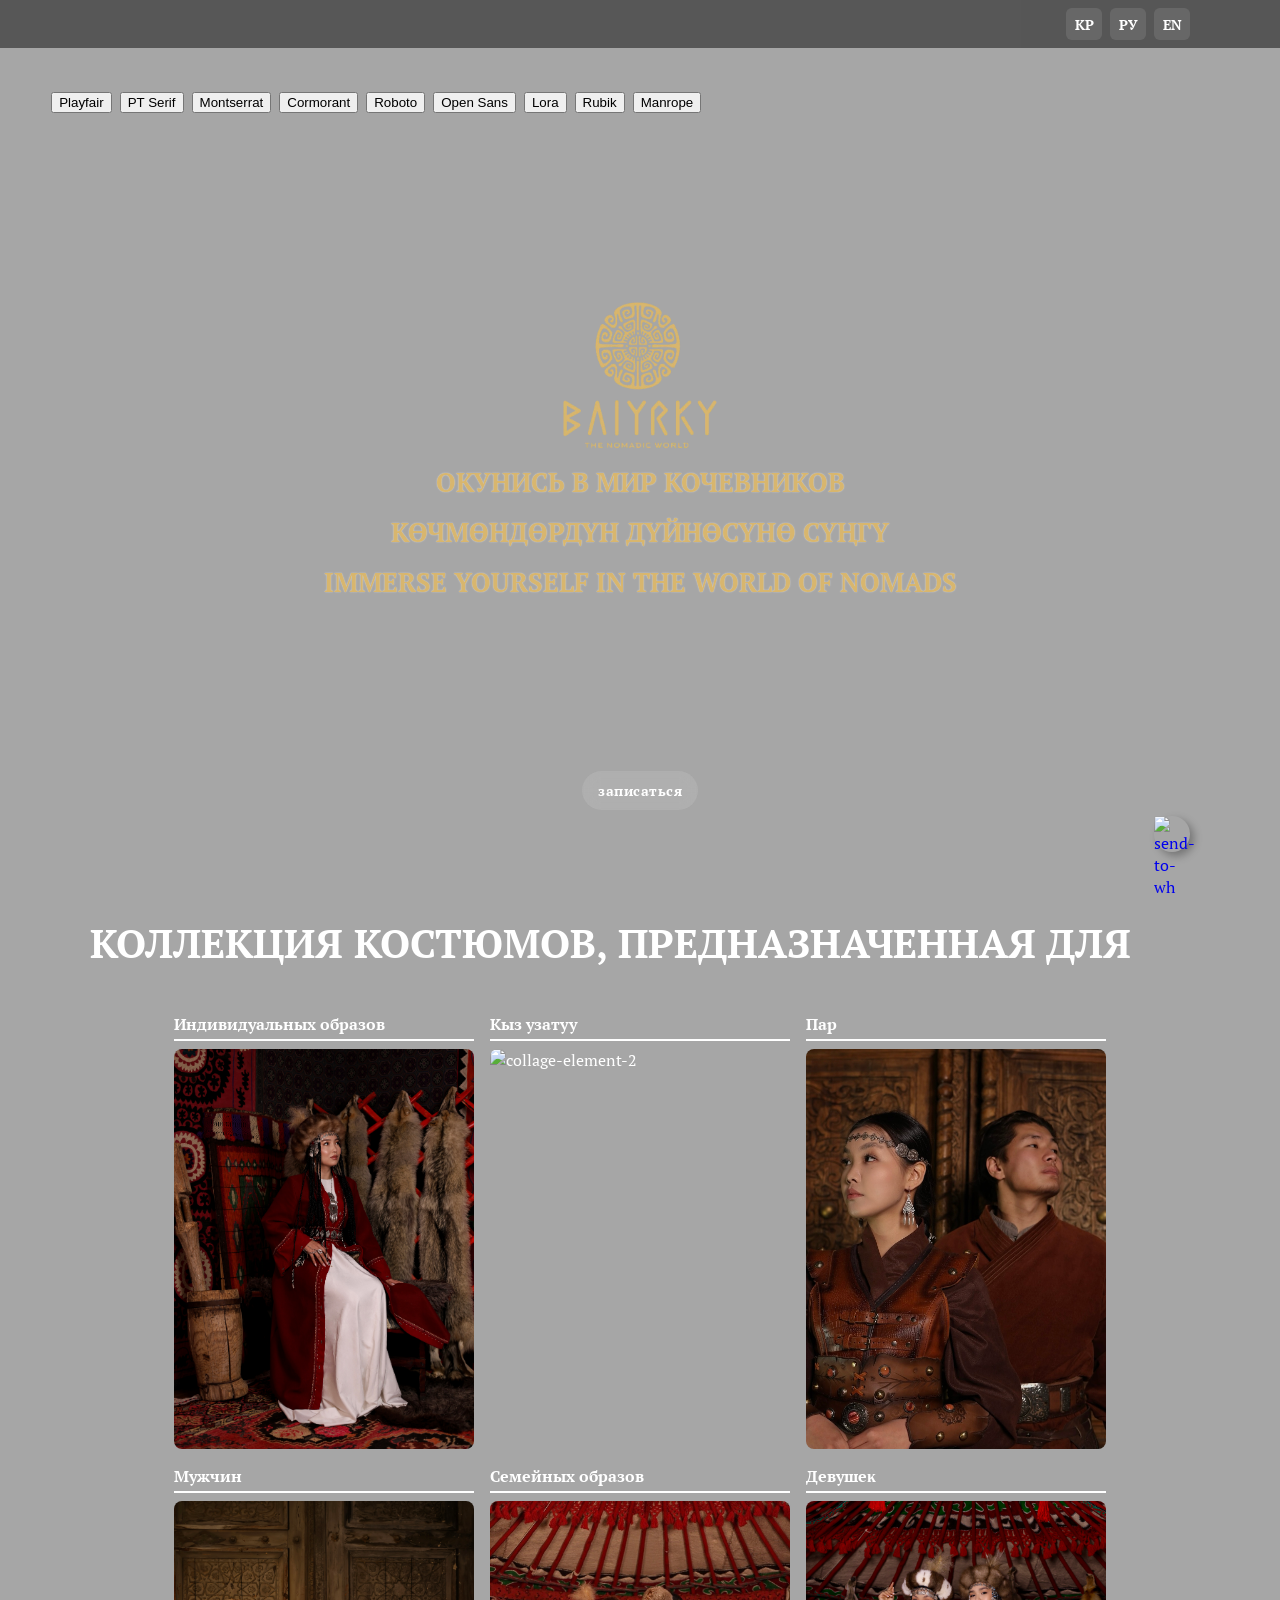
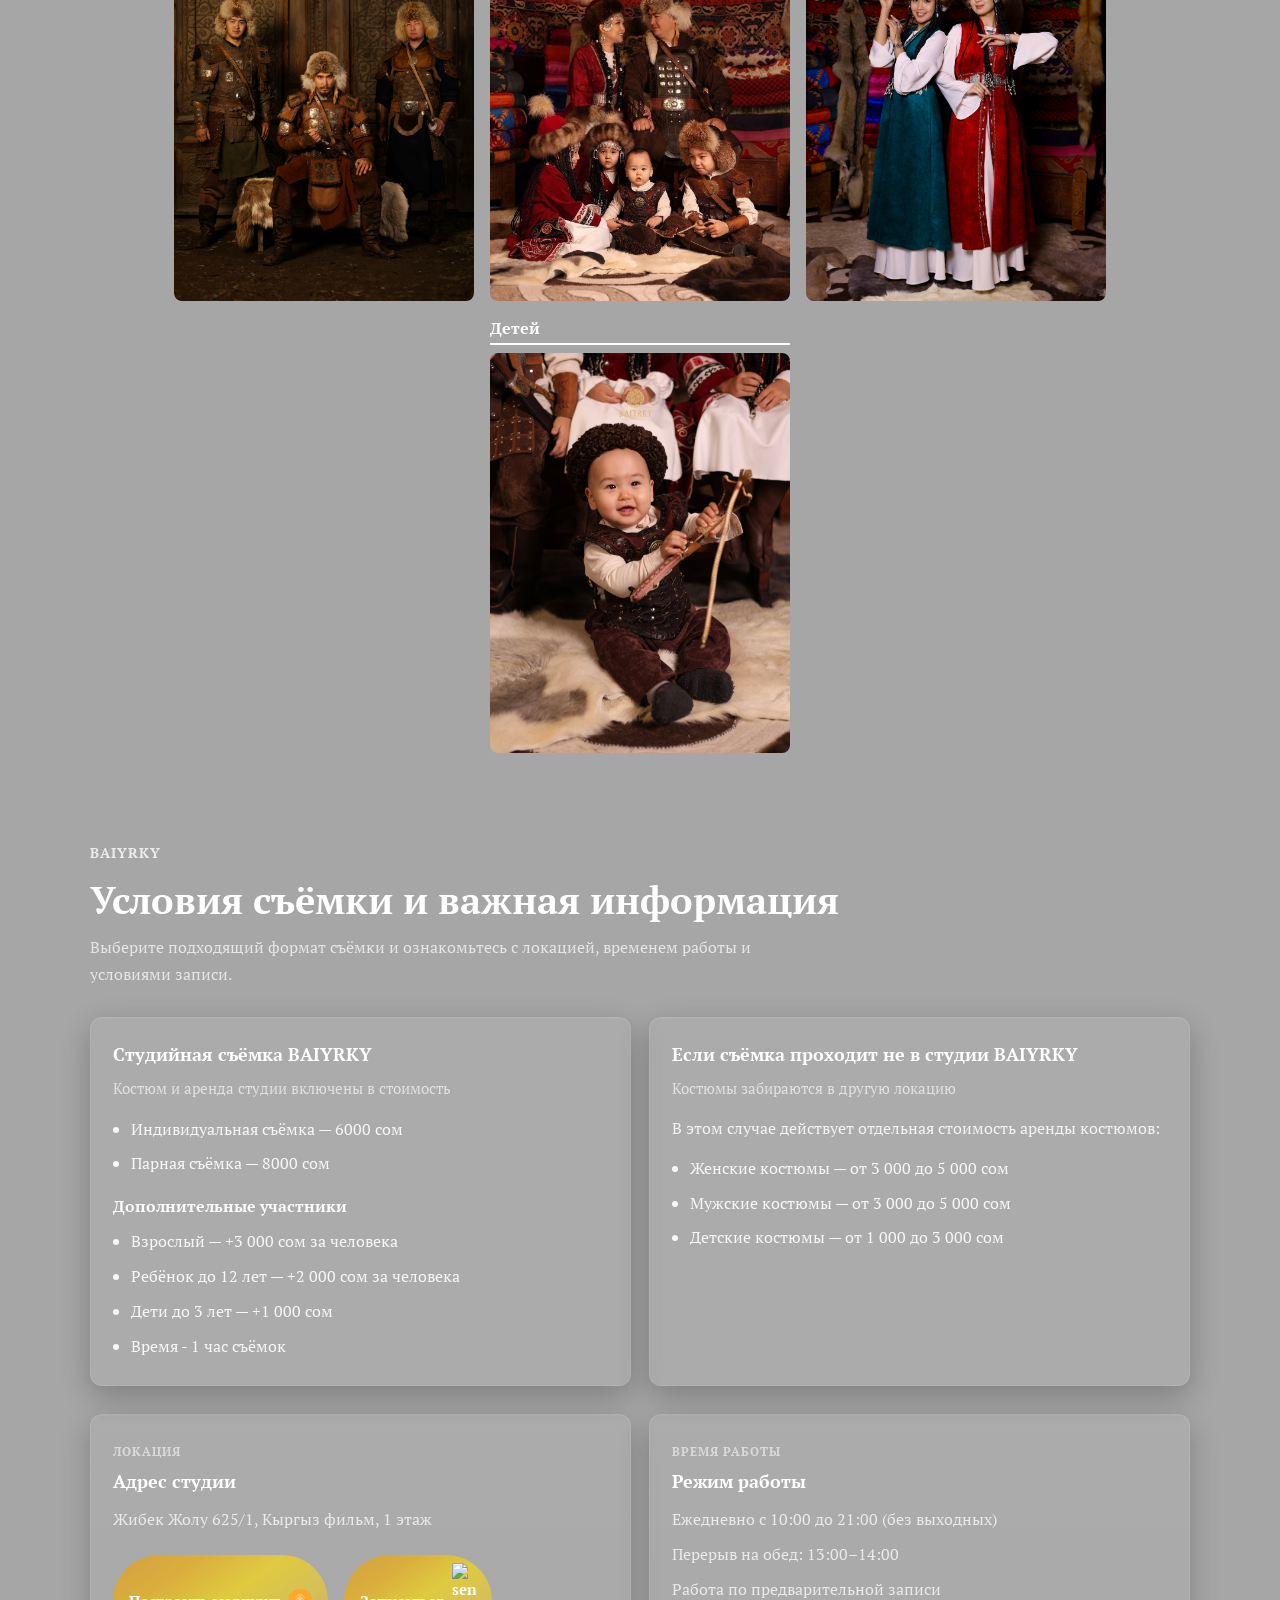
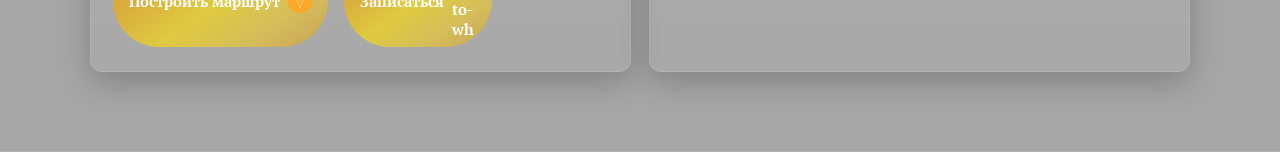
==== index.html @ 75fdc1cb "aa" ====
<!doctype html>
<html lang="ru">
  <head>
    <meta charset="UTF-8" />
    <meta name="viewport" content="width=device-width, initial-scale=1.0" />
    <link rel="stylesheet" href="styles.css" />
    <link rel="icon" type="image/webp" href="assets/web-logo.webp" />
    <link rel="preconnect" href="https://fonts.googleapis.com" />
    <link rel="preconnect" href="https://fonts.gstatic.com" crossorigin />

    <link
      href="https://fonts.googleapis.com/css2?
family=Inter+Tight:ital,wght@0,100..900;1,100..900&
family=PT+Serif:ital,wght@0,400;0,700;1,400;1,700&
family=Playfair+Display:ital,wght@0,400..900;1,400..900&
family=Montserrat:wght@300;400;500;600;700&
family=Rubik:ital,wght@0,300..900;1,300..900&
family=Roboto:wght@300;400;500;700&
family=Manrope:wght@200..800&
family=Cormorant:ital,wght@0,300..700;1,300..700&
family=Lora:ital,wght@0,400..700;1,400..700&
family=Open+Sans:wght@300..700&
display=swap"
      rel="stylesheet"
    />
    <title>BAYIRKY</title>
  </head>
  <body id="top">
    <main>
      <a class="whatsapp_btn" href="https://wa.me/709631003">
        <img
          alt="send-to-wh"
          src="assets/whatsapp.png"
          width="36"
          height="auto"
        />
      </a>

      <div class="main__bg_text_block">
        <div class="container main__header">
          <ul class="main__header_lang_container no_select">
            <li><a href="/kr" class="main__header_lang_link">кр</a></li>
            <li><a href="/ru" class="main__header_lang_link">ру</a></li>
            <li><a href="/en" class="main__header_lang_link">en</a></li>
          </ul>
        </div>

        <div class="main__logo_des">
          <div class="main__logo_des_container no_select">
            <img
              alt="logo"
              src="assets/logo-without-bg.png"
              class="main__logo"
            />
            <h6 class="main__desc">Окунись в мир кочевников</h6>
            <h6 class="main__desc">Көчмөндөрдүн дүйнөсүнө сүңгү</h6>
            <h6 class="main__desc">Immerse yourself in the world of nomads</h6>
          </div>
          <a href="#info" class="main__next_btn no_select">записаться</a>
          <ul class="test_change_font_buttons no_select">
            <li><button data-font="playfair">Playfair</button></li>
            <li><button data-font="ptserif">PT Serif</button></li>
            <li><button data-font="montserrat">Montserrat</button></li>
            <li><button data-font="cormorant">Cormorant</button></li>
            <li><button data-font="roboto">Roboto</button></li>
            <li><button data-font="opensans">Open Sans</button></li>
            <li><button data-font="lora">Lora</button></li>
            <li><button data-font="rubik">Rubik</button></li>
            <li><button data-font="manrope">Manrope</button></li>
          </ul>
        </div>

        <section id="work" class="container work__container">
          <h3 class="section_title">КОЛЛЕКЦИЯ КОСТЮМОВ, ПРЕДНАЗНАЧЕННАЯ ДЛЯ</h3>

          <ul class="work__collage_container">
            <li class="work__collage_item">
              <h4 class="work__collage_item_title">Индивидуальных образов</h4>
              <img
                alt="collage-element-1"
                src="assets/content-1.jpeg"
                loading="lazy"
              />
            </li>
            <li class="work__collage_item">
              <h4 class="work__collage_item_title">Кыз узатуу</h4>
              <img
                alt="collage-element-2"
                src="assets/content-2.jpeg"
                loading="lazy"
              />
            </li>
            <li class="work__collage_item">
              <h4 class="work__collage_item_title">Пар</h4>
              <img
                alt="collage-element-3"
                src="assets/content-3.jpeg"
                loading="lazy"
              />
            </li>
            <li class="work__collage_item">
              <h4 class="work__collage_item_title">Мужчин</h4>
              <img
                alt="collage-element-4"
                src="assets/content-4.jpeg"
                loading="lazy"
              />
            </li>
            <li class="work__collage_item">
              <h4 class="work__collage_item_title">Семейных образов</h4>
              <img
                alt="collage-element-4"
                src="assets/content-5.jpeg"
                loading="lazy"
              />
            </li>
            <li class="work__collage_item">
              <h4 class="work__collage_item_title">Девушеĸ</h4>
              <img
                alt="collage-element-4"
                src="assets/content-6.jpeg"
                loading="lazy"
              />
            </li>
            <li class="work__collage_item">
              <h4 class="work__collage_item_title">Детей</h4>
              <img
                alt="collage-element-4"
                src="assets/content-7.jpeg"
                loading="lazy"
              />
            </li>
          </ul>
        </section>

        <section class="details__section">
          <div class="container">
            <div class="details__wrapper">
              <div class="details__top">
                <div class="details__heading">
                  <span class="details__eyebrow">BAIYRKY</span>
                  <h2 class="details__title">
                    Условия съёмки и важная информация
                  </h2>
                  <p class="details__desc">
                    Выберите подходящий формат съёмки и ознакомьтесь с локацией,
                    временем работы и условиями записи.
                  </p>
                </div>
              </div>

              <div class="details__grid">
                <section class="info__card">
                  <h3 class="info__title">Студийная съёмка BAIYRKY</h3>
                  <p class="info__subtitle">
                    Костюм и аренда студии включены в стоимость
                  </p>

                  <ul class="info__list">
                    <li>Индивидуальная съёмка — 6000 сом</li>
                    <li>Парная съёмка — 8000 сом</li>
                  </ul>

                  <h4 class="info__small_title">Дополнительные участники</h4>
                  <ul class="info__list">
                    <li>Взрослый — +3 000 сом за человека</li>
                    <li>Ребёнок до 12 лет — +2 000 сом за человека</li>
                    <li>Дети до 3 лет — +1 000 сом</li>
                    <li>Время - 1 час съёмок</li>
                  </ul>
                </section>

                <section class="info__card">
                  <h3 class="info__title">
                    Если съёмка проходит не в студии BAIYRKY
                  </h3>
                  <p class="info__subtitle">
                    Костюмы забираются в другую локацию
                  </p>

                  <p class="info__text">
                    В этом случае действует отдельная стоимость аренды костюмов:
                  </p>

                  <ul class="info__list">
                    <li>Женские костюмы — от 3 000 до 5 000 сом</li>
                    <li>Мужские костюмы — от 3 000 до 5 000 сом</li>
                    <li>Детские костюмы — от 1 000 до 3 000 сом</li>
                  </ul>
                </section>
              </div>

              <footer id="info" class="site__footer">
                <div class="site__footer_card">
                  <span class="site__footer_label">Локация</span>
                  <h3 class="site__footer_title">Адрес студии</h3>
                  <p class="site__footer_text">
                    Жибек Жолу 625/1, Кыргыз фильм, 1 этаж
                  </p>
                  <div class="site__footer_btn_container">
                    <a
                      class="site__footer_btn"
                      href="https://2gis.kg/search/%D0%96%D0%B8%D0%B1%D0%B5%D0%BA%20%D0%96%D0%BE%D0%BB%D1%83%20625%2F1"
                      target="_blank"
                      rel="noreferrer"
                    >
                      Построить маршрут
                      <img
                        alt="send-to-wh"
                        src="assets/location.png"
                        width="24"
                        height="auto"
                      />
                    </a>
                    <a
                      class="site__footer_btn"
                      href="https://wa.me/709631003"
                      target="_blank"
                      rel="noreferrer"
                    >
                      Записаться
                      <img
                        alt="send-to-wh"
                        src="assets/whatsapp.png"
                        width="24"
                        height="auto"
                      />
                    </a>
                  </div>
                </div>

                <div class="site__footer_card">
                  <span class="site__footer_label">Время работы</span>
                  <h3 class="site__footer_title">Режим работы</h3>
                  <p class="site__footer_text">
                    Ежедневно с 10:00 до 21:00 (без выходных)
                  </p>
                  <p class="site__footer_text">Перерыв на обед: 13:00–14:00</p>
                  <p class="site__footer_text">
                    Работа по предварительной записи
                  </p>
                </div>
              </footer>
            </div>
          </div>
        </section>
      </div>
    </main>
    <script>
      const buttons = document.querySelectorAll(
        ".test_change_font_buttons button",
      );

      buttons.forEach((btn) => {
        btn.addEventListener("click", () => {
          document.body.className = "";

          const font = btn.dataset.font;

          document.body.classList.add(`font-${font}`);
        });
      });
    </script>
  </body>
</html>
---- styles.css ----
:root {
  --text-main: #0f172a;
  --text-muted: #64748b;
  --black: #000000;
  --white: #ffffff;
  --card-dark: rgba(255, 255, 255, 0.06);
  --card-dark-border: rgba(255, 255, 255, 0.1);
  --card-dark-hover: rgba(255, 255, 255, 0.09);
  --accent-soft: rgba(255, 255, 255, 0.14);
}

::-webkit-scrollbar-thumb {
  background-color: #000000;
}

::-webkit-scrollbar-thumb:hover {
  background-color: #000000;
}

html {
  scroll-behavior: smooth;
}

body {
  /* font-family: "Playfair Display", serif; */
  font-family: "PT Serif", serif;
  /* font-family: "Montserrat", sans-serif; */
  min-height: 100%;
  margin: 0;
  padding: 0;
  -webkit-font-smoothing: antialiased;
  background: #ffffff;
  color: var(--text-main);
}

/* фффффффффффффффффффффффффффффффффффффффффффффффффффффффффффффффффффффффффффффффффффффффффффффффффффф */
/* фффффффффффффффффффффффффффффффффффффффффффффффффффффффффффффффффффффффффффффффффффффффффффффффффффф */
/* фффффффффффффффффффффффффффффффффффффффффффффффффффффффффффффффффффффффффффффффффффффффффффффффффффф */
body.font-playfair {
  font-family: "Playfair Display", serif;
}

body.font-ptserif {
  font-family: "PT Serif", serif;
}

body.font-montserrat {
  font-family: "Montserrat", sans-serif;
}

body.font-cormorant {
  font-family: "Cormorant", serif;
}

body.font-roboto {
  font-family: "Roboto", sans-serif;
}

body.font-opensans {
  font-family: "Open Sans", sans-serif;
}

body.font-lora {
  font-family: "Lora", serif;
}

body.font-rubik {
  font-family: "Rubik", sans-serif;
}

body.font-manrope {
  font-family: "Manrope", sans-serif;
}
/* фффффффффффффффффффффффффффффффффффффффффффффффффффффффффффффффффффффффффффффффффффффффффффффффффффф */
/* фффффффффффффффффффффффффффффффффффффффффффффффффффффффффффффффффффффффффффффффффффффффффффффффффффф */
/* фффффффффффффффффффффффффффффффффффффффффффффффффффффффффффффффффффффффффффффффффффффффффффффффффффф */

* {
  box-sizing: border-box;
  scrollbar-width: thin;
  scrollbar-color: #686868 #000000;
}

a {
  text-decoration: none;
}

.container {
  padding: 0 7%;
}

.section_title {
  font-size: 2.5rem;
  margin: 0 0 44px;
  text-align: start;
  /* font-family: "Playfair Display", serif; */
}

.no_select {
  user-select: none;
  -webkit-user-select: none;
  -moz-user-select: none;
  -ms-user-select: none;
}

.whatsapp_btn {
  z-index: 100;
  position: fixed;
  bottom: 3rem;
  right: 7%;
  cursor: pointer;
  height: 36px;
  width: 36px;
  border-radius: 50%;
  box-shadow: 4px 4px 8px rgba(0, 0, 0, 0.3);
  transition: transform 0.2s ease;
  animation: pulse 2s infinite;
}

@media (max-width: 500px) {
  .section_title {
    font-size: 1.25rem;
  }

  .whatsapp_btn {
    bottom: 1.5rem;
    right: 1.5rem;
  }
}

/* Main ================================================= */

.main__bg_text_block {
  min-height: 100dvh;
  /* background-color: rgba(236, 235, 232, 1); */
  /* background: #fff; */
  background-image:
    linear-gradient(rgba(0, 0, 0, 0.35), rgba(0, 0, 0, 0.35)),
    url("assets/new-bg.webp");
  background-size: cover;
  background-position: center;
  background-repeat: no-repeat;
  color: white;
}

/* @media (max-width: 500px) {
  .main__bg_text_block {
    background-image:
      linear-gradient(rgba(0, 0, 0, 0.3), rgba(0, 0, 0, 0.3)),
      url("assets/bayirky-bg.webp");
    background-size: cover;
    background-position: center;
    background-repeat: no-repeat;
  }
} */

.main__header {
  position: fixed;
  width: 100%;
  box-sizing: border-box;
  background-color: #0000007a;
  height: 3rem;
  display: flex;
  align-items: center;
  justify-content: flex-end;
  gap: 0.75rem;
  z-index: 50;
}

.main__header_logo_link {
  display: inline-flex;
  align-items: center;
  flex-shrink: 0;
}
/* 
.main__header_logo {
  display: block;
  height: 40px;
  width: auto;
} */

.main__header_lang_container {
  display: flex;
  align-items: center;
  list-style: none;
  gap: 0.5rem;
  margin: 0;
  padding: 0;
  flex-wrap: wrap;
}

.test_change_font_buttons {
  z-index: 100;
  display: flex;
  align-items: center;
  list-style: none;
  gap: 0.5rem;
  margin: 0;
  padding: 0;
  flex-wrap: wrap;
  position: fixed;
  top: 10%;
  left: 4%;
}

.main__header_lang_link {
  display: inline-flex;
  align-items: center;
  justify-content: center;
  min-width: 2.25rem;
  height: 2rem;
  padding: 0 0.5rem;
  border-radius: 6px;
  color: #fff;
  background: rgba(255, 255, 255, 0.1);
  font-size: 0.875rem;
  font-weight: 600;
  text-transform: uppercase;
  -webkit-tap-highlight-color: transparent;
}

.main__header_lang_link:active {
  transform: scale(0.98);
}

@media (max-width: 500px) {
  .main__header {
    height: auto;
    min-height: 3rem;
    padding-top: 0.5rem;
    padding-bottom: 0.5rem;
  }

  .main__header_logo {
    height: 34px;
  }

  .main__header_lang_container {
    gap: 0.375rem;
  }

  .main__header_lang_link {
    min-width: 2rem;
    height: 1.9rem;
    padding: 0 0.45rem;
    font-size: 0.8rem;
  }
  .main__bg_text_block {
    background-image:
      linear-gradient(rgba(0, 0, 0, 0.35), rgba(0, 0, 0, 0.35)),
      url("assets/new-bg-mobile.webp");
  }
}

.main__logo_des {
  min-height: 100dvh;
  position: relative;
}

.main__logo_des_container {
  position: absolute;
  top: 50%;
  left: 50%;
  transform: translate(-50%, -50%);
  display: flex;
  flex-direction: column;
  align-items: center;
  min-width: 300px;
}

.main__logo {
  width: 12vw;
}

.main__desc {
  font-size: 2vw;
  text-align: center;
  padding-top: 1rem;
  margin: 0;
  font-weight: 700;
  color: #d8b66e;
  text-transform: uppercase;
  /* font-family: "Playfair Display", serif; */
  text-shadow:
    0 0 1px #ffffff57,
    0 0 2px #ffffff57;
}

.main__next_btn {
  position: absolute;
  /* color: #d8b66e; */
  bottom: 10%;
  left: 50%;
  transform: translateX(-50%);
  padding: 10px 16px;
  border-radius: 999px;
  background: rgba(255, 255, 255, 0.1);
  backdrop-filter: blur(8px);
  color: #fff;
  font-size: 14px;
  font-weight: 700;
  letter-spacing: 0.5px;
  cursor: pointer;
  transition: transform 0.2s ease;
  animation: pulse 2s infinite;
}

@media (max-width: 500px) {
  .main__logo {
    width: 7rem;
  }

  .main__desc {
    font-size: 2rem;
    /* width: 9rem; */
    font-weight: 500;
    line-height: 34px;
  }
}

/* Work ================================================= */

.work__container {
  /* min-height: 50dvh;
  color: #000000; */
  padding-top: 16px;
  box-sizing: border-box;
  padding-bottom: 16px;
}

.work__collage_container {
  display: flex;
  flex-wrap: wrap;
  gap: 16px;
  padding: 0;
  margin: 0;
  justify-content: center;
}

.work__collage_item {
  list-style: none;
  flex: 0 1 calc(25% - 12px);
  display: flex;
  flex-direction: column;
  justify-content: center;
}

.work__collage_item_title {
  margin: 0 0 0.5rem 0;
  padding-bottom: 0.25rem;
  border-bottom: 2px solid rgb(255, 255, 255);
}

.work__collage_item img {
  height: 400px;
  width: 300px;
  object-fit: cover;
  display: block;
  border-radius: 8px;
  transition: transform 0.35s ease;
}

.work__collage_item:hover img {
  transform: scale(1.05);
}

@media (max-width: 900px) {
  .work__collage_item {
    flex: 0 1 calc(50% - 12px);
  }
}

@media (max-width: 500px) {
  .work__collage_item {
    flex: 0 1 100%;
  }

  .work__collage_item img {
    height: auto;
    width: 100%;
  }
}

/* Combined section ==================================== */

.details__section {
  width: 100%;
  /* background:
    radial-gradient(
      circle at top left,
      rgba(255, 255, 255, 0.08),
      transparent 28%
    ),
    radial-gradient(
      circle at bottom right,
      rgba(255, 255, 255, 0.06),
      transparent 24%
    ),
    #000000; */
  /* background-image:
    linear-gradient(rgba(0, 0, 0, 0.35), rgba(0, 0, 0, 0.35)),
    url("assets/new-bg.jpg"); */
  color: #ffffff;
  padding: 72px 0 80px;
}

.details__wrapper {
  display: flex;
  flex-direction: column;
  gap: 28px;
}

.details__top {
  display: flex;
  justify-content: space-between;
  align-items: flex-end;
  gap: 24px;
}

.details__heading {
  max-width: 760px;
}

.details__eyebrow {
  display: inline-block;
  margin-bottom: 16px;
  font-size: 0.88rem;
  font-weight: 600;
  letter-spacing: 0.08em;
  text-transform: uppercase;
  color: rgba(255, 255, 255, 0.78);
}

.details__title {
  margin: 0 0 12px;
  font-size: clamp(1.8rem, 3vw, 2.6rem);
  line-height: 1.15;
  font-weight: 700;
  color: #ffffff;
}

.details__desc {
  margin: 0;
  max-width: 700px;
  line-height: 1.7;
  color: rgba(255, 255, 255, 0.72);
  font-size: 1rem;
}

.details__grid {
  display: grid;
  grid-template-columns: repeat(2, minmax(0, 1fr));
  gap: 18px;
}

.info__card {
  min-width: 0;
  padding: 24px 22px;
  border-radius: 12px;
  background: var(--card-dark);
  border: 1px solid var(--card-dark-border);
  box-shadow:
    0 10px 30px rgba(0, 0, 0, 0.24),
    inset 0 1px 0 rgba(255, 255, 255, 0.04);
  backdrop-filter: blur(10px);
  transition:
    transform 0.25s ease,
    background 0.25s ease,
    border-color 0.25s ease;
}

.info__card:hover {
  transform: translateY(-2px);
  background: var(--card-dark-hover);
  border-color: rgba(255, 255, 255, 0.14);
}

.info__title {
  margin: 0 0 10px;
  font-size: 1.15rem;
  font-weight: 700;
  line-height: 1.35;
  color: #ffffff;
}

.info__small_title {
  margin: 18px 0 10px;
  font-size: 0.98rem;
  font-weight: 600;
  line-height: 1.35;
  color: rgba(255, 255, 255, 0.95);
}

.info__subtitle {
  margin: 0 0 14px;
  font-size: 0.95rem;
  color: rgba(255, 255, 255, 0.65);
  line-height: 1.6;
}

.info__text {
  margin: 0 0 12px;
  color: rgba(255, 255, 255, 0.88);
  line-height: 1.7;
}

.info__list {
  margin: 0;
  padding-left: 18px;
  color: rgba(255, 255, 255, 0.92);
  line-height: 1.8;
}

.info__list li + li {
  margin-top: 6px;
}

/* Footer ============================================== */

.site__footer {
  display: grid;
  grid-template-columns: repeat(2, minmax(0, 1fr));
  gap: 18px;
}

.site__footer_card {
  padding: 24px 22px;
  border-radius: 12px;
  background: linear-gradient(
    180deg,
    rgba(255, 255, 255, 0.07) 0%,
    rgba(255, 255, 255, 0.04) 100%
  );
  border: 1px solid rgba(255, 255, 255, 0.1);
  box-shadow:
    0 10px 30px rgba(0, 0, 0, 0.22),
    inset 0 1px 0 rgba(255, 255, 255, 0.04);
}

.site__footer_label {
  display: inline-block;
  margin-bottom: 10px;
  font-size: 0.78rem;
  font-weight: 600;
  letter-spacing: 0.08em;
  text-transform: uppercase;
  color: rgba(255, 255, 255, 0.56);
}

.site__footer_title {
  margin: 0 0 12px;
  font-size: 1.15rem;
  font-weight: 700;
  line-height: 1.3;
  color: #ffffff;
}

.site__footer_text {
  margin: 0 0 8px;
  color: rgba(255, 255, 255, 0.76);
  line-height: 1.7;
}

.site__footer_btn_container {
  display: flex;
  gap: 1rem;
}

.site__footer_btn {
  display: inline-flex;
  align-items: center;
  gap: 0.5rem;
  justify-content: center;
  margin-top: 14px;
  padding: 8px 16px;
  border-radius: 999px;
  background: linear-gradient(
    145deg,
    #e99d05a1,
    #f4af00a4,
    #ffdd02a1,
    #f8cf198c,
    #e99d057f
  );
  color: #ffffff;
  font-size: 0.94rem;
  font-weight: 700;
  transition:
    transform 0.2s ease,
    opacity 0.2s ease,
    box-shadow 0.2s ease;
  user-select: none;
  -webkit-tap-highlight-color: transparent;
  animation: pulse 2s infinite;
}

.site__footer_btn:hover {
  opacity: 0.94;
  box-shadow: 0 10px 24px rgba(255, 255, 255, 0.14);
}

.site__footer_btn:active {
  transform: scale(0.98);
}

/* Responsive ========================================== */

@media (max-width: 991px) {
  .details__grid,
  .site__footer {
    grid-template-columns: 1fr;
  }

  .details__section {
    padding: 60px 0 68px;
  }
}

@media (max-width: 767px) {
  .details__section {
    padding: 48px 0 56px;
  }

  .details__wrapper {
    gap: 18px;
  }

  .details__title {
    font-size: 1.6rem;
  }

  .details__desc {
    font-size: 0.95rem;
  }

  .info__card,
  .site__footer_card {
    padding: 18px 16px;
    border-radius: 18px;
  }

  .info__title,
  .site__footer_title {
    font-size: 1.02rem;
  }

  .info__small_title {
    font-size: 0.95rem;
  }

  .info__subtitle,
  .info__text,
  .info__list,
  .site__footer_text {
    font-size: 0.94rem;
  }

  .site__footer_btn {
    width: 100%;
    min-height: 42px;
  }
}

@media (max-width: 480px) {
  .info__card,
  .site__footer_card {
    padding: 16px 14px;
  }

  .info__list {
    padding-left: 16px;
  }
  .site__footer_btn_container {
    flex-direction: column;
    gap: 0.25rem;
  }
}

/* Animations ========================================== */

@keyframes pulse {
  0% {
    box-shadow: 0 0 0 0 rgba(255, 255, 255, 0.35);
  }
  70% {
    box-shadow: 0 0 0 12px rgba(255, 255, 255, 0);
  }
  100% {
    box-shadow: 0 0 0 0 rgba(255, 255, 255, 0);
  }
}

@keyframes pulse_black {
  0% {
    box-shadow: 0 0 0 0 rgba(0, 0, 0, 0.35);
  }
  70% {
    box-shadow: 0 0 0 12px rgba(0, 0, 0, 0);
  }
  100% {
    box-shadow: 0 0 0 0 rgba(0, 0, 0, 0);
  }
}
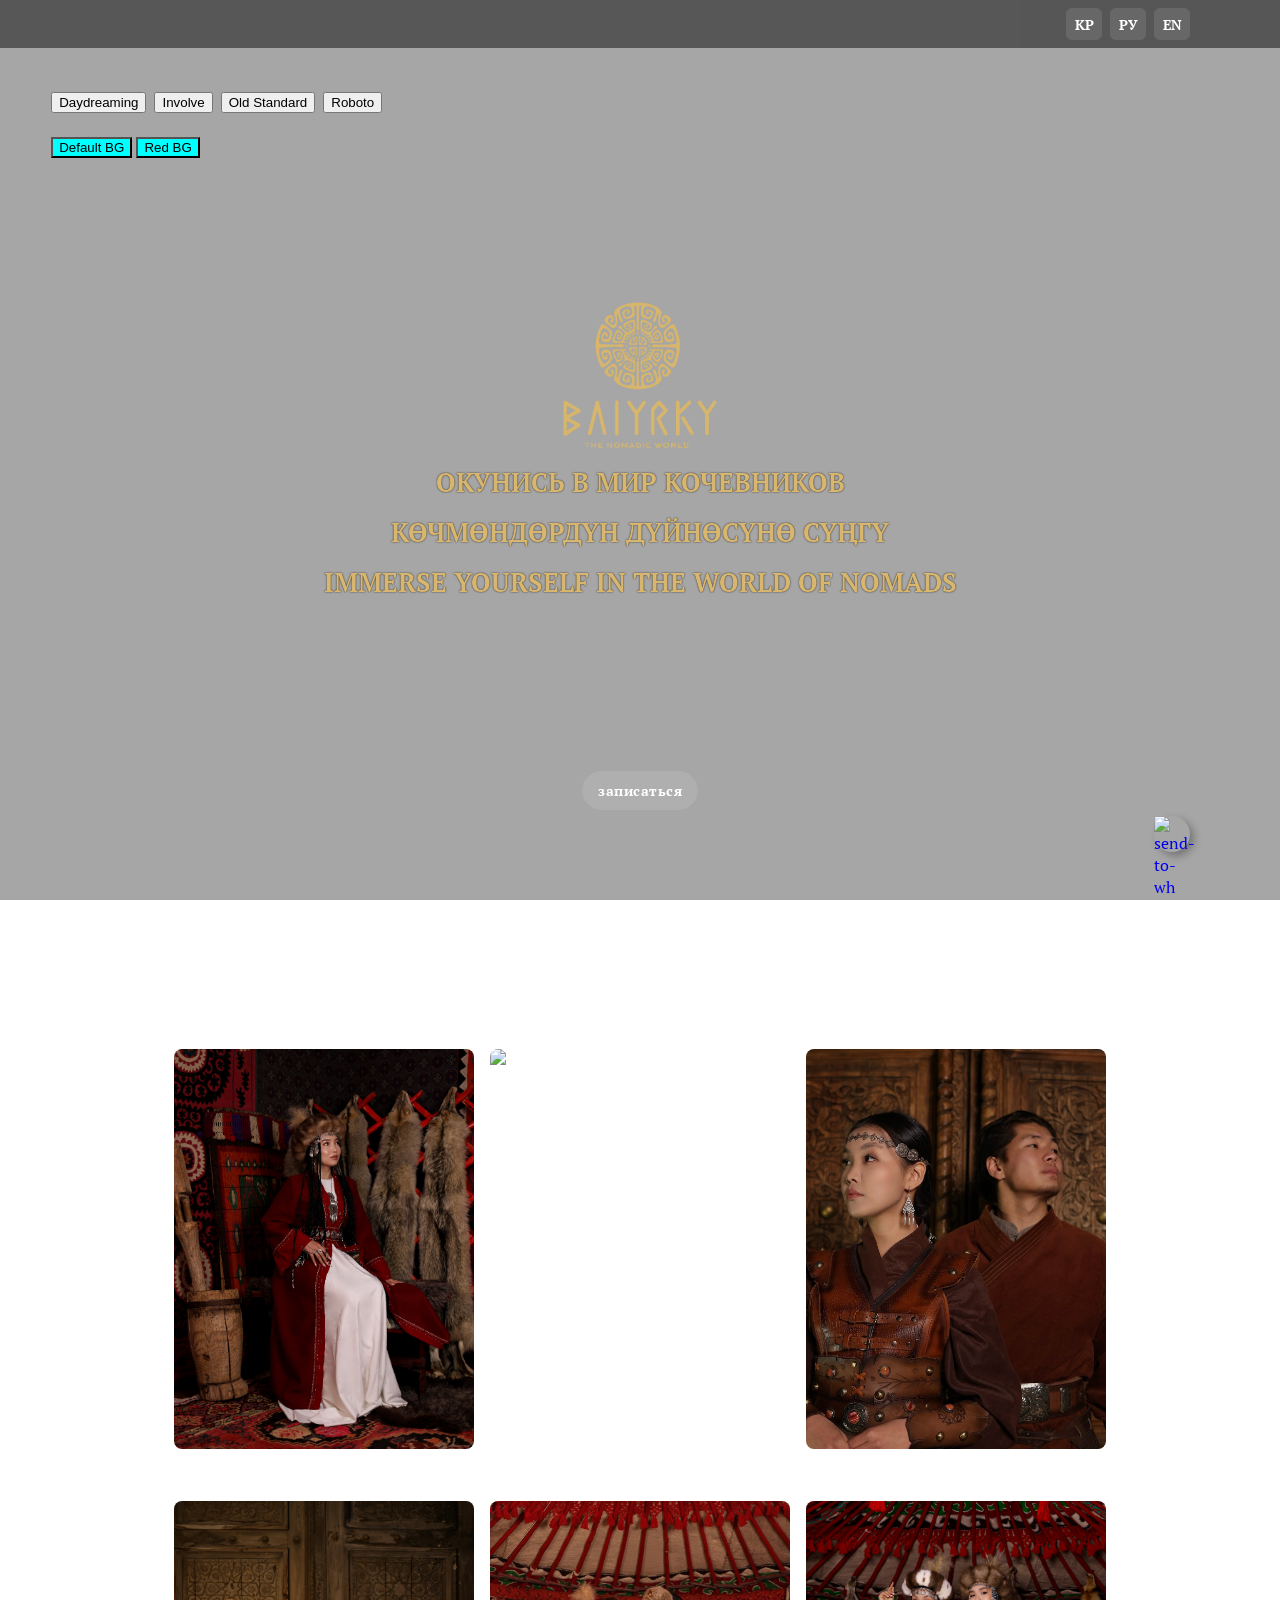
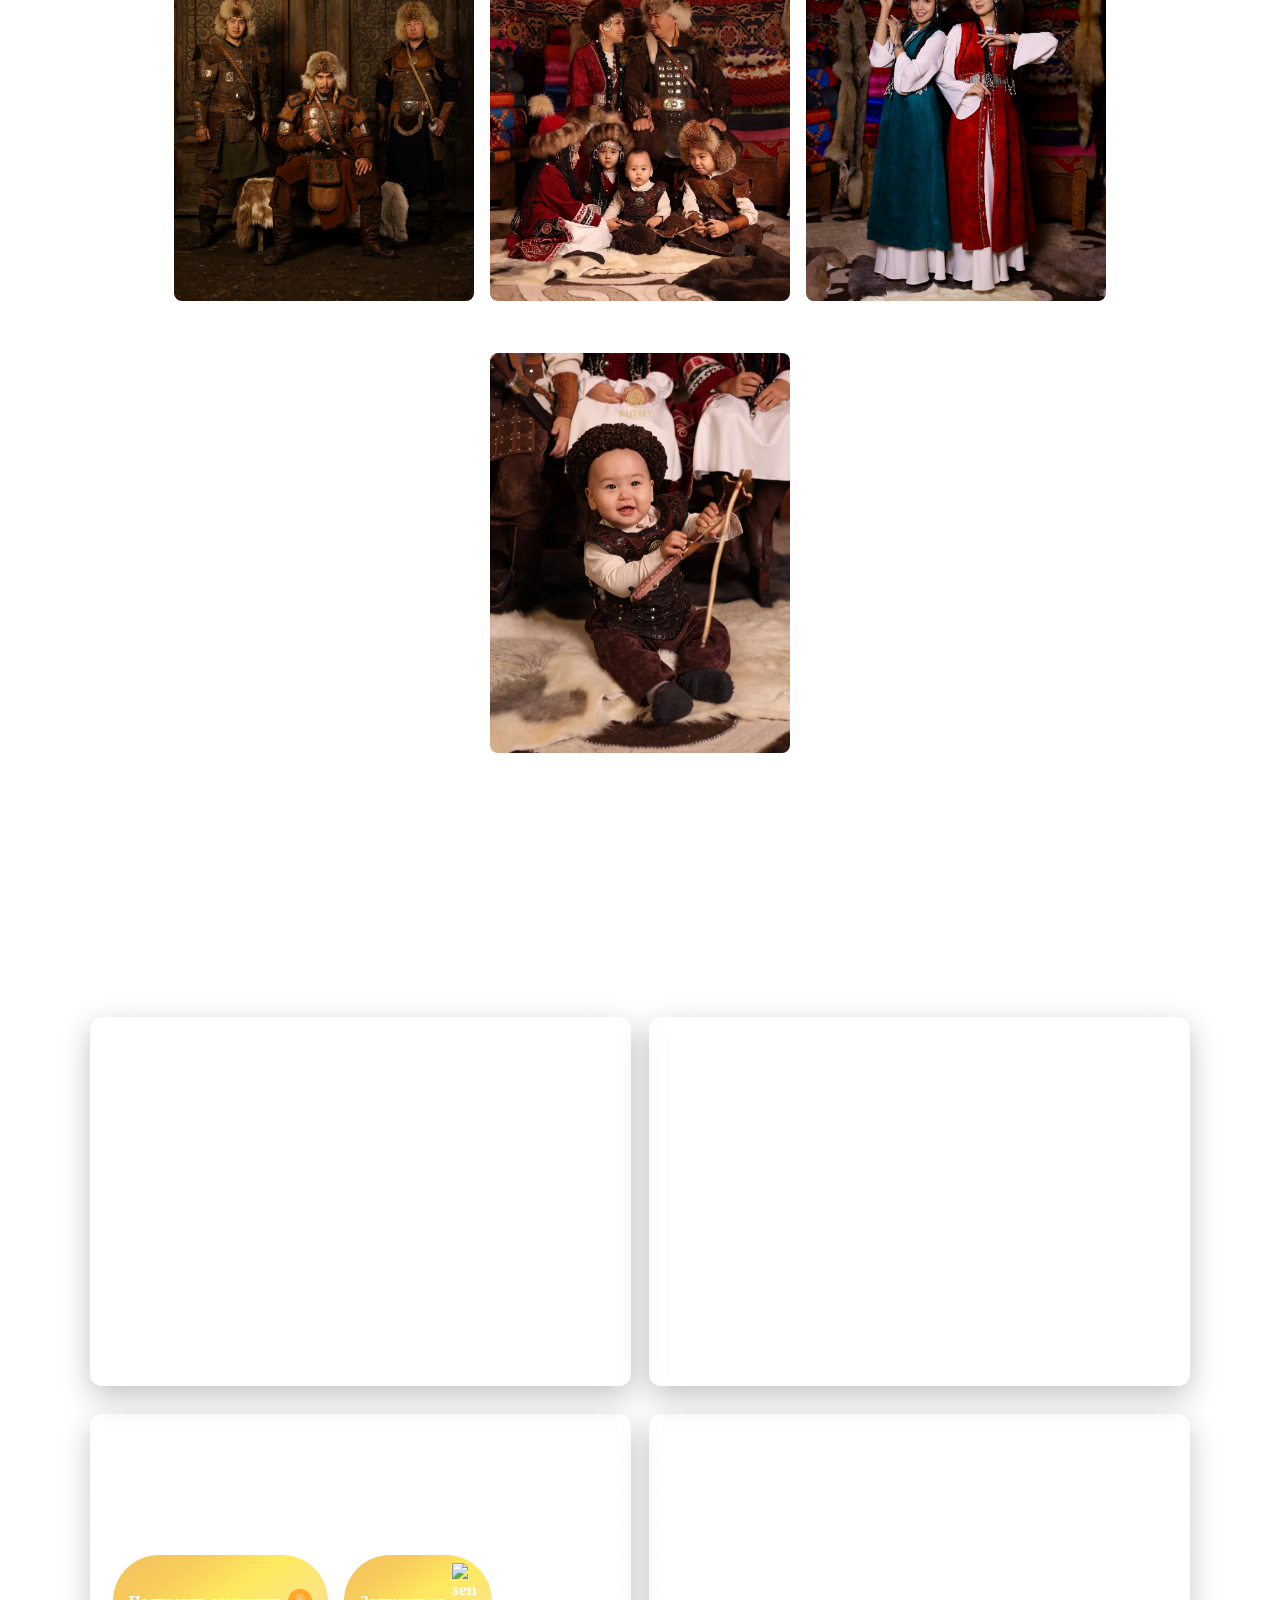
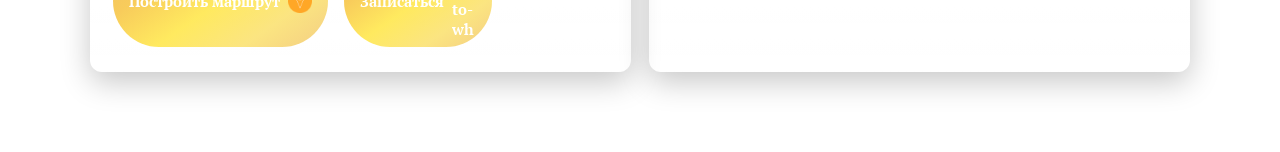
==== commit 330a4f65: "aa" ====
--- a/index.html
+++ b/index.html
@@ -23,6 +23,10 @@
 display=swap"
       rel="stylesheet"
     />
+    <link
+      href="https://fonts.googleapis.com/css2?family=Roboto&family=Old+Standard+TT&display=swap"
+      rel="stylesheet"
+    />
     <title>BAYIRKY</title>
   </head>
   <body id="top">
@@ -58,7 +62,7 @@
           </div>
           <a href="#info" class="main__next_btn no_select">записаться</a>
           <ul class="test_change_font_buttons no_select">
-            <li><button data-font="playfair">Playfair</button></li>
+            <!-- <li><button data-font="playfair">Playfair</button></li>
             <li><button data-font="ptserif">PT Serif</button></li>
             <li><button data-font="montserrat">Montserrat</button></li>
             <li><button data-font="cormorant">Cormorant</button></li>
@@ -66,8 +70,18 @@
             <li><button data-font="opensans">Open Sans</button></li>
             <li><button data-font="lora">Lora</button></li>
             <li><button data-font="rubik">Rubik</button></li>
-            <li><button data-font="manrope">Manrope</button></li>
+            <li><button data-font="manrope">Manrope</button></li> -->
+            <li><button data-font="daydreaming">Daydreaming</button></li>
+            <li><button data-font="involve">Involve</button></li>
+            <li><button data-font="oldstandard">Old Standard</button></li>
+            <li><button data-font="roboto">Roboto</button></li>
           </ul>
+          <div class="bg_switch_buttons no_select">
+            <button data-bg="default" style="background-color: aqua">
+              Default BG
+            </button>
+            <button data-bg="red" style="background-color: aqua">Red BG</button>
+          </div>
         </div>
 
         <section id="work" class="container work__container">
@@ -247,9 +261,20 @@
       </div>
     </main>
     <script>
+      const bgButtons = document.querySelectorAll(".bg_switch_buttons button");
       const buttons = document.querySelectorAll(
         ".test_change_font_buttons button",
       );
+
+      bgButtons.forEach((btn) => {
+        btn.addEventListener("click", () => {
+          document.body.classList.remove("bg-default", "bg-red");
+
+          const bg = btn.dataset.bg;
+
+          document.body.classList.add(`bg-${bg}`);
+        });
+      });
 
       buttons.forEach((btn) => {
         btn.addEventListener("click", () => {
--- a/styles.css
+++ b/styles.css
@@ -1,3 +1,45 @@
+@font-face {
+  font-family: "Daydreaming";
+  src: url("fonts/Daydreaming-Bold.otf") format("opentype");
+  font-weight: 700;
+}
+
+@font-face {
+  font-family: "Involve";
+  src: url("fonts/Involve-Regular.ttf");
+  font-weight: 400;
+}
+
+@font-face {
+  font-family: "Involve";
+  src: url("fonts/Involve-Medium.ttf");
+  font-weight: 500;
+}
+
+@font-face {
+  font-family: "Involve";
+  src: url("fonts/Involve-SemiBold.ttf");
+  font-weight: 600;
+}
+
+@font-face {
+  font-family: "Involve";
+  src: url("fonts/Involve-Bold.ttf");
+  font-weight: 700;
+}
+
+@font-face {
+  font-family: "Old Standard";
+  src: url("fonts/OldStandard-Regular.otf");
+  font-weight: 400;
+}
+
+@font-face {
+  font-family: "Old Standard";
+  src: url("fonts/OldStandard-Bold.otf");
+  font-weight: 700;
+}
+
 :root {
   --text-main: #0f172a;
   --text-muted: #64748b;
@@ -70,6 +112,22 @@
 
 body.font-manrope {
   font-family: "Manrope", sans-serif;
+}
+
+body.font-daydreaming {
+  font-family: "Daydreaming", cursive;
+}
+
+body.font-involve {
+  font-family: "Involve", sans-serif;
+}
+
+body.font-oldstandard {
+  font-family: "Old Standard", serif;
+}
+
+body.font-roboto {
+  font-family: "Roboto", sans-serif;
 }
 /* фффффффффффффффффффффффффффффффффффффффффффффффффффффффффффффффффффффффффффффффффффффффффффффффффффф */
 /* фффффффффффффффффффффффффффффффффффффффффффффффффффффффффффффффффффффффффффффффффффффффффффффффффффф */
@@ -132,15 +190,30 @@
 
 .main__bg_text_block {
   min-height: 100dvh;
-  /* background-color: rgba(236, 235, 232, 1); */
-  /* background: #fff; */
+
   background-image:
     linear-gradient(rgba(0, 0, 0, 0.35), rgba(0, 0, 0, 0.35)),
     url("assets/new-bg.webp");
+
   background-size: cover;
   background-position: center;
   background-repeat: no-repeat;
+
+  background-attachment: fixed; /* 🔥 ВОТ ЭТО КЛЮЧ */
+
   color: white;
+}
+
+.bg-red .main__bg_text_block {
+  background-image:
+    linear-gradient(rgba(0, 0, 0, 0.35), rgba(0, 0, 0, 0.35)),
+    url("assets/red-bg.jpeg");
+}
+
+.bg_switch_buttons {
+  position: absolute;
+  top: 15%;
+  left: 4%;
 }
 
 /* @media (max-width: 500px) {
@@ -277,13 +350,13 @@
   text-align: center;
   padding-top: 1rem;
   margin: 0;
-  font-weight: 700;
+  /* font-weight: 100; */
   color: #d8b66e;
   text-transform: uppercase;
   /* font-family: "Playfair Display", serif; */
   text-shadow:
-    0 0 1px #ffffff57,
-    0 0 2px #ffffff57;
+    0 0 1px #00000080,
+    0 0 2px #00000080;
 }
 
 .main__next_btn {
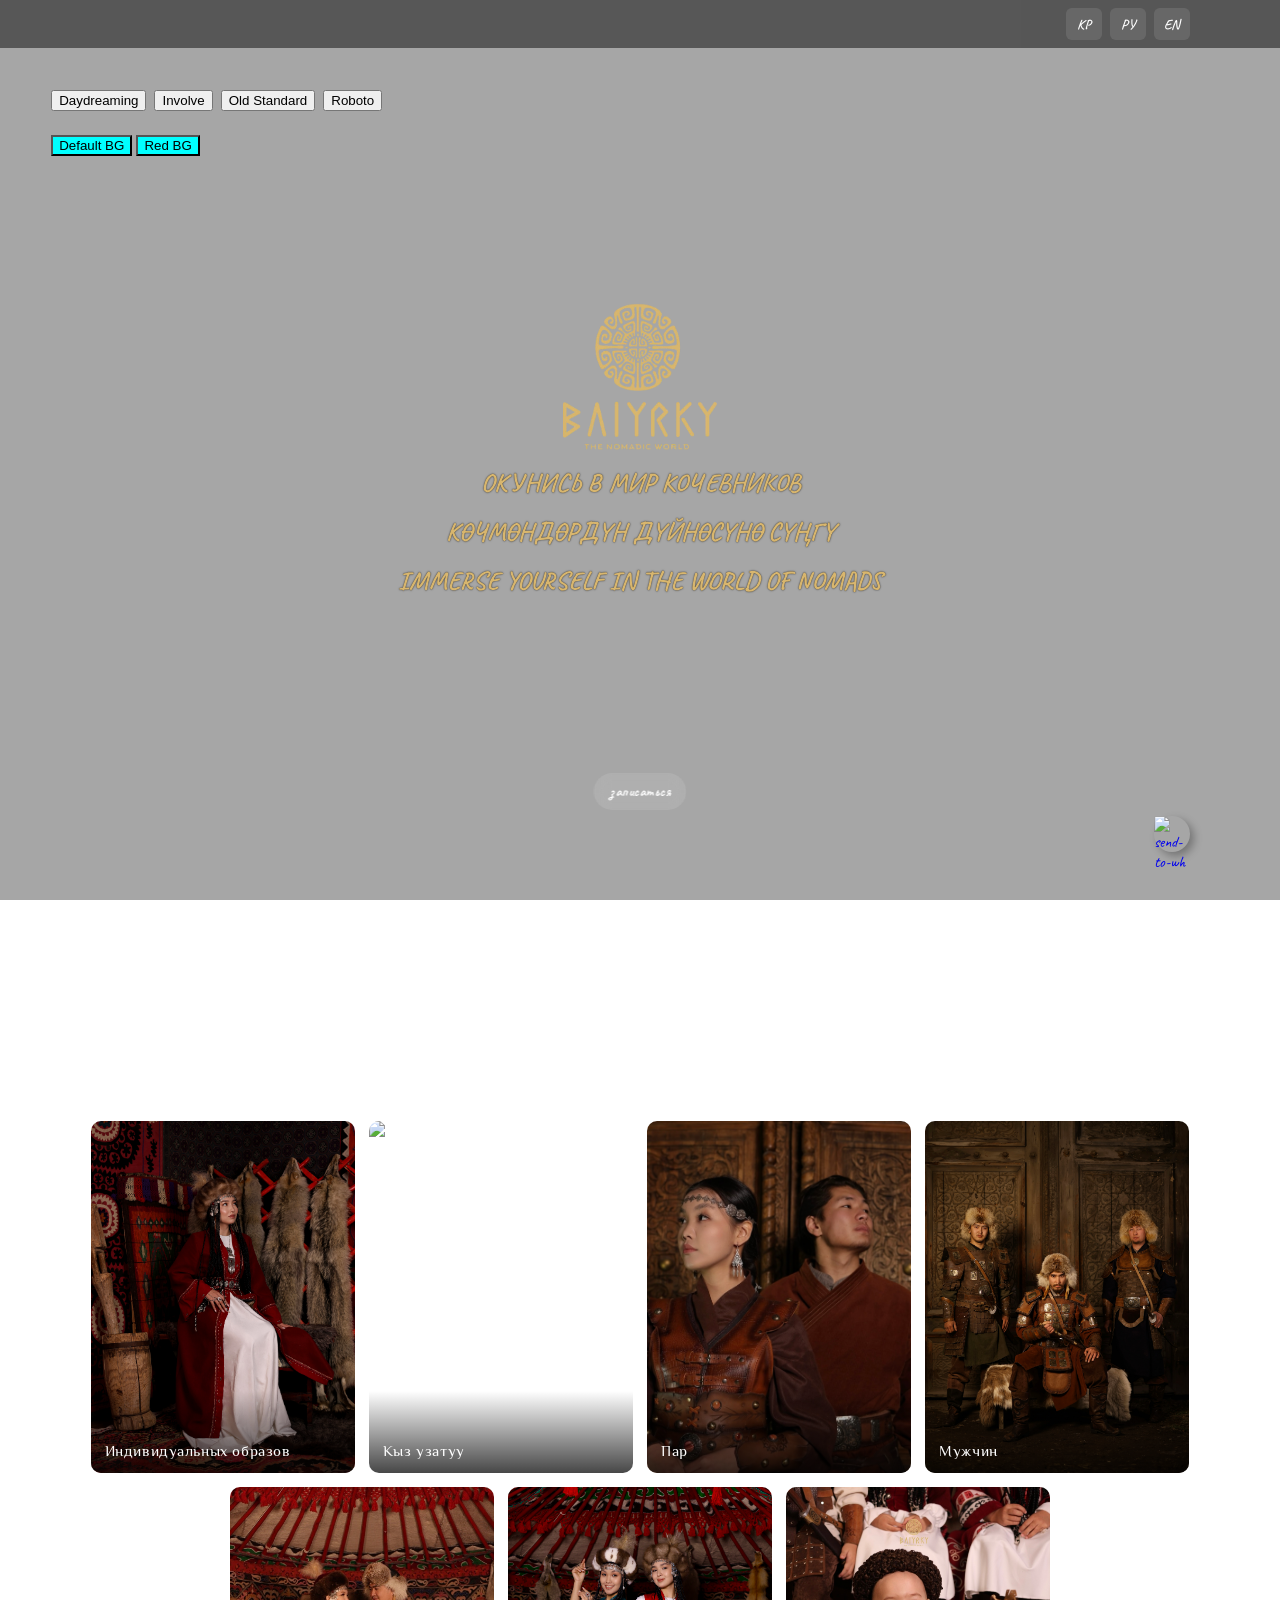
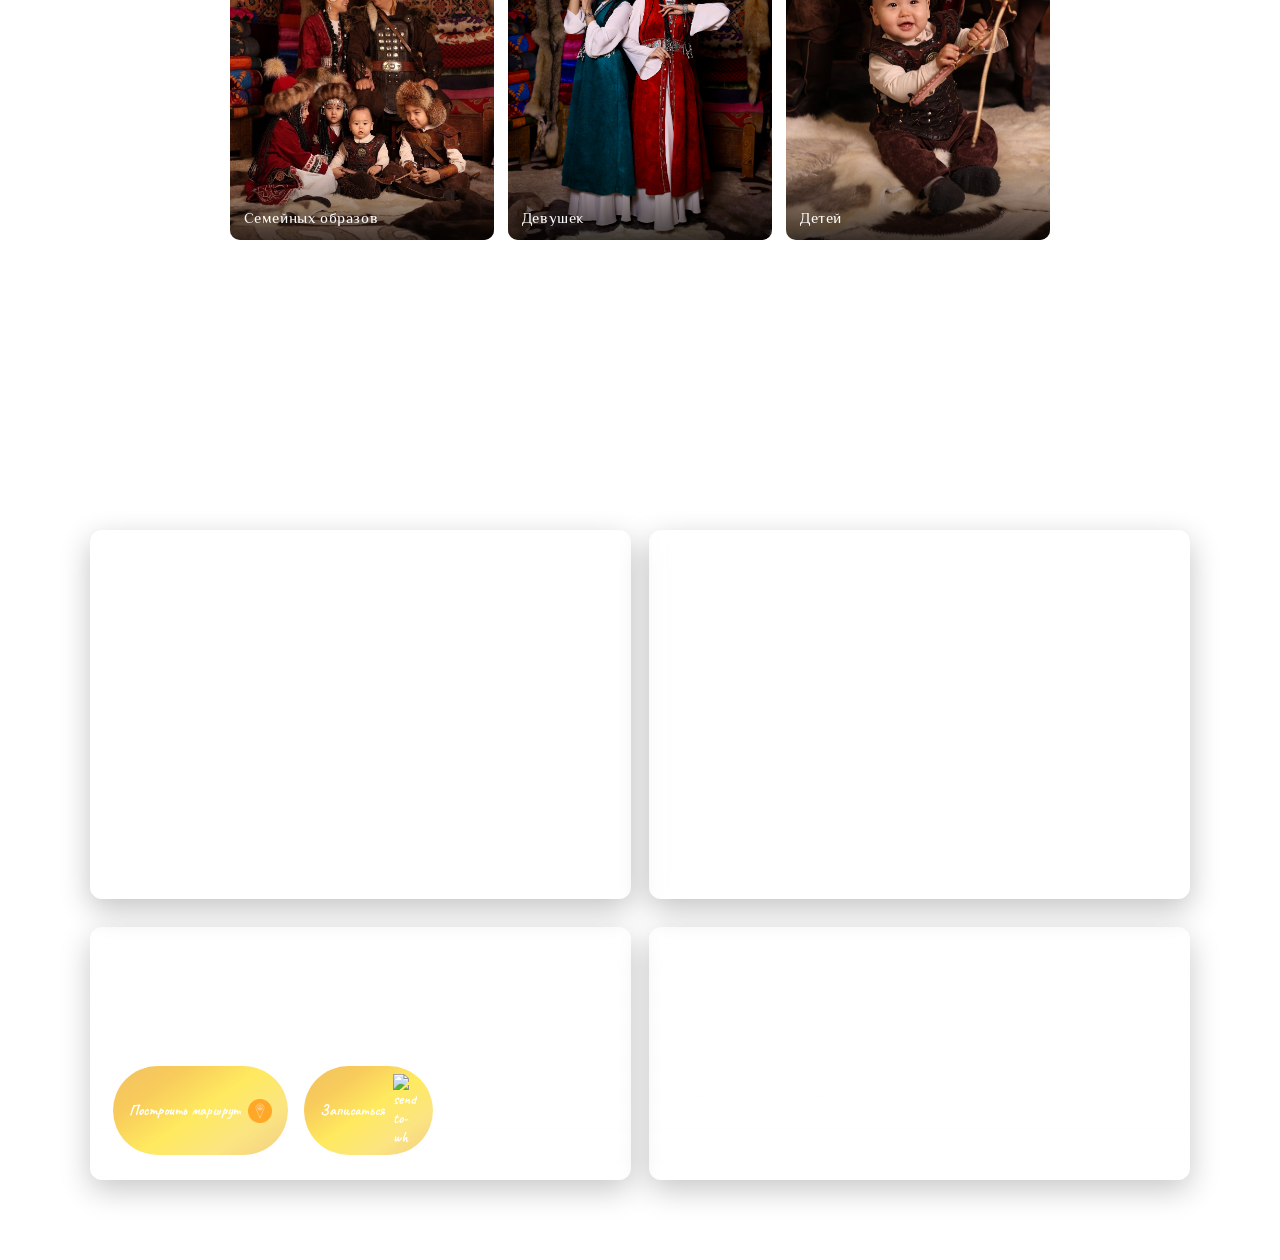
==== commit f1ea296a: "asd" ====
--- a/index.html
+++ b/index.html
@@ -21,6 +21,14 @@
 family=Lora:ital,wght@0,400..700;1,400..700&
 family=Open+Sans:wght@300..700&
 display=swap"
+      rel="stylesheet"
+    />
+    <link
+      href="https://fonts.googleapis.com/css2?family=Caveat:wght@400..700&display=swap"
+      rel="stylesheet"
+    />
+    <link
+      href="https://fonts.googleapis.com/css2?family=Philosopher:ital,wght@0,400;0,700;1,400;1,700&display=swap"
       rel="stylesheet"
     />
     <link
@@ -85,64 +93,100 @@
         </div>
 
         <section id="work" class="container work__container">
-          <h3 class="section_title">КОЛЛЕКЦИЯ КОСТЮМОВ, ПРЕДНАЗНАЧЕННАЯ ДЛЯ</h3>
+          <div class="work__header">
+            <p class="work__eyebrow">Коллекция костюмов</p>
+            <h3 class="work__main_title">Предназначенная для</h3>
+            <div class="work__divider">
+              <span class="work__divider_gem">◆</span>
+            </div>
+          </div>
 
           <ul class="work__collage_container">
             <li class="work__collage_item">
-              <h4 class="work__collage_item_title">Индивидуальных образов</h4>
-              <img
-                alt="collage-element-1"
-                src="assets/content-1.jpeg"
-                loading="lazy"
-              />
-            </li>
-            <li class="work__collage_item">
-              <h4 class="work__collage_item_title">Кыз узатуу</h4>
-              <img
-                alt="collage-element-2"
-                src="assets/content-2.jpeg"
-                loading="lazy"
-              />
-            </li>
-            <li class="work__collage_item">
-              <h4 class="work__collage_item_title">Пар</h4>
-              <img
-                alt="collage-element-3"
-                src="assets/content-3.jpeg"
-                loading="lazy"
-              />
-            </li>
-            <li class="work__collage_item">
-              <h4 class="work__collage_item_title">Мужчин</h4>
-              <img
-                alt="collage-element-4"
-                src="assets/content-4.jpeg"
-                loading="lazy"
-              />
-            </li>
-            <li class="work__collage_item">
-              <h4 class="work__collage_item_title">Семейных образов</h4>
-              <img
-                alt="collage-element-4"
-                src="assets/content-5.jpeg"
-                loading="lazy"
-              />
-            </li>
-            <li class="work__collage_item">
-              <h4 class="work__collage_item_title">Девушеĸ</h4>
-              <img
-                alt="collage-element-4"
-                src="assets/content-6.jpeg"
-                loading="lazy"
-              />
-            </li>
-            <li class="work__collage_item">
-              <h4 class="work__collage_item_title">Детей</h4>
-              <img
-                alt="collage-element-4"
-                src="assets/content-7.jpeg"
-                loading="lazy"
-              />
+              <div class="work__card_inner">
+                <img
+                  alt="collage-element-1"
+                  src="assets/content-1.jpeg"
+                  loading="lazy"
+                />
+                <div class="work__card_overlay">
+                  <h4 class="work__collage_item_title">
+                    Индивидуальных образов
+                  </h4>
+                </div>
+              </div>
+            </li>
+            <li class="work__collage_item">
+              <div class="work__card_inner">
+                <img
+                  alt="collage-element-2"
+                  src="assets/content-2.jpeg"
+                  loading="lazy"
+                />
+                <div class="work__card_overlay">
+                  <h4 class="work__collage_item_title">Кыз узатуу</h4>
+                </div>
+              </div>
+            </li>
+            <li class="work__collage_item">
+              <div class="work__card_inner">
+                <img
+                  alt="collage-element-3"
+                  src="assets/content-3.jpeg"
+                  loading="lazy"
+                />
+                <div class="work__card_overlay">
+                  <h4 class="work__collage_item_title">Пар</h4>
+                </div>
+              </div>
+            </li>
+            <li class="work__collage_item">
+              <div class="work__card_inner">
+                <img
+                  alt="collage-element-4"
+                  src="assets/content-4.jpeg"
+                  loading="lazy"
+                />
+                <div class="work__card_overlay">
+                  <h4 class="work__collage_item_title">Мужчин</h4>
+                </div>
+              </div>
+            </li>
+            <li class="work__collage_item">
+              <div class="work__card_inner">
+                <img
+                  alt="collage-element-5"
+                  src="assets/content-5.jpeg"
+                  loading="lazy"
+                />
+                <div class="work__card_overlay">
+                  <h4 class="work__collage_item_title">Семейных образов</h4>
+                </div>
+              </div>
+            </li>
+            <li class="work__collage_item">
+              <div class="work__card_inner">
+                <img
+                  alt="collage-element-6"
+                  src="assets/content-6.jpeg"
+                  loading="lazy"
+                />
+                <div class="work__card_overlay">
+                  <h4 class="work__collage_item_title">Девушек</h4>
+                </div>
+              </div>
+            </li>
+            <li class="work__collage_item">
+              <div class="work__card_inner">
+                <img
+                  alt="collage-element-7"
+                  src="assets/content-7.jpeg"
+                  loading="lazy"
+                />
+                <div class="work__card_overlay">
+                  <h4 class="work__collage_item_title">Детей</h4>
+                </div>
+              </div>
             </li>
           </ul>
         </section>
--- a/styles.css
+++ b/styles.css
@@ -64,8 +64,8 @@
 }
 
 body {
-  /* font-family: "Playfair Display", serif; */
-  font-family: "PT Serif", serif;
+  font-family: "Caveat", cursive;
+  /* font-family: "PT Serif", serif; */
   /* font-family: "Montserrat", sans-serif; */
   min-height: 100%;
   margin: 0;
@@ -322,6 +322,7 @@
     background-image:
       linear-gradient(rgba(0, 0, 0, 0.35), rgba(0, 0, 0, 0.35)),
       url("assets/new-bg-mobile.webp");
+    background-attachment: fixed;
   }
 }
 
@@ -394,63 +395,163 @@
 /* Work ================================================= */
 
 .work__container {
-  /* min-height: 50dvh;
-  color: #000000; */
-  padding-top: 16px;
+  padding-top: 64px;
+  padding-bottom: 72px;
   box-sizing: border-box;
-  padding-bottom: 16px;
+}
+
+.work__header {
+  text-align: center;
+  margin-bottom: 52px;
+  display: flex;
+  flex-direction: column;
+  align-items: center;
+  gap: 10px;
+}
+
+.work__eyebrow {
+  margin: 0;
+  font-size: 0.8rem;
+  letter-spacing: 0.35em;
+  text-transform: uppercase;
+  opacity: 0.6;
+  font-weight: 400;
+  font-family: "Philosopher", serif;
+}
+
+.work__main_title {
+  font-family: "Philosopher", serif;
+  font-size: 3rem;
+  font-weight: 700;
+  font-style: italic;
+  margin: 0;
+  letter-spacing: 0.03em;
+  line-height: 1.15;
+}
+
+.work__divider {
+  display: flex;
+  align-items: center;
+  gap: 12px;
+  width: 100%;
+  max-width: 300px;
+  margin-top: 4px;
+  opacity: 0.45;
+}
+
+.work__divider::before,
+.work__divider::after {
+  content: "";
+  flex: 1;
+  height: 1px;
+  background: currentColor;
+}
+
+.work__divider_gem {
+  font-size: 0.55rem;
+  flex-shrink: 0;
 }
 
 .work__collage_container {
   display: flex;
   flex-wrap: wrap;
-  gap: 16px;
+  gap: 14px;
   padding: 0;
   margin: 0;
+  list-style: none;
   justify-content: center;
 }
 
 .work__collage_item {
-  list-style: none;
-  flex: 0 1 calc(25% - 12px);
-  display: flex;
-  flex-direction: column;
-  justify-content: center;
-}
-
-.work__collage_item_title {
-  margin: 0 0 0.5rem 0;
-  padding-bottom: 0.25rem;
-  border-bottom: 2px solid rgb(255, 255, 255);
-}
-
-.work__collage_item img {
-  height: 400px;
-  width: 300px;
+  flex: 0 0 calc(25% - 11px);
+  max-width: calc(25% - 11px);
+}
+
+.work__card_inner {
+  position: relative;
+  overflow: hidden;
+  border-radius: 10px;
+  aspect-ratio: 3 / 4;
+  cursor: pointer;
+}
+
+.work__card_inner img {
+  width: 100%;
+  height: 100%;
   object-fit: cover;
   display: block;
-  border-radius: 8px;
-  transition: transform 0.35s ease;
-}
-
-.work__collage_item:hover img {
-  transform: scale(1.05);
+  transition: transform 0.45s ease;
+}
+
+.work__card_inner:hover img {
+  transform: scale(1.06);
+}
+
+.work__card_overlay {
+  position: absolute;
+  bottom: 0;
+  left: 0;
+  right: 0;
+  padding: 52px 14px 14px;
+  background: linear-gradient(to top, rgba(0, 0, 0, 0.72) 0%, transparent 100%);
+  pointer-events: none;
+}
+
+.work__collage_item_title {
+  color: #fff;
+  margin: 0;
+  font-size: 0.92rem;
+  font-weight: 400;
+  font-family: "Philosopher", serif;
+  letter-spacing: 0.04em;
 }
 
 @media (max-width: 900px) {
   .work__collage_item {
-    flex: 0 1 calc(50% - 12px);
+    flex: 0 0 calc(50% - 7px);
+    max-width: calc(50% - 7px);
+  }
+
+  .work__main_title {
+    font-size: 2.2rem;
   }
 }
 
 @media (max-width: 500px) {
+  .work__container {
+    padding-top: 44px;
+    padding-bottom: 52px;
+  }
+
+  .work__header {
+    margin-bottom: 32px;
+    gap: 8px;
+  }
+
+  .work__main_title {
+    font-size: 1.75rem;
+  }
+
+  .work__eyebrow {
+    font-size: 0.7rem;
+    letter-spacing: 0.25em;
+  }
+
+  .work__collage_container {
+    gap: 10px;
+  }
+
   .work__collage_item {
-    flex: 0 1 100%;
-  }
-
-  .work__collage_item img {
-    height: auto;
-    width: 100%;
+    flex: 0 0 calc(50% - 5px);
+    max-width: calc(50% - 5px);
+  }
+
+  .work__card_overlay {
+    padding: 36px 10px 10px;
+  }
+
+  .work__collage_item_title {
+    font-size: 0.8rem;
   }
 }
 
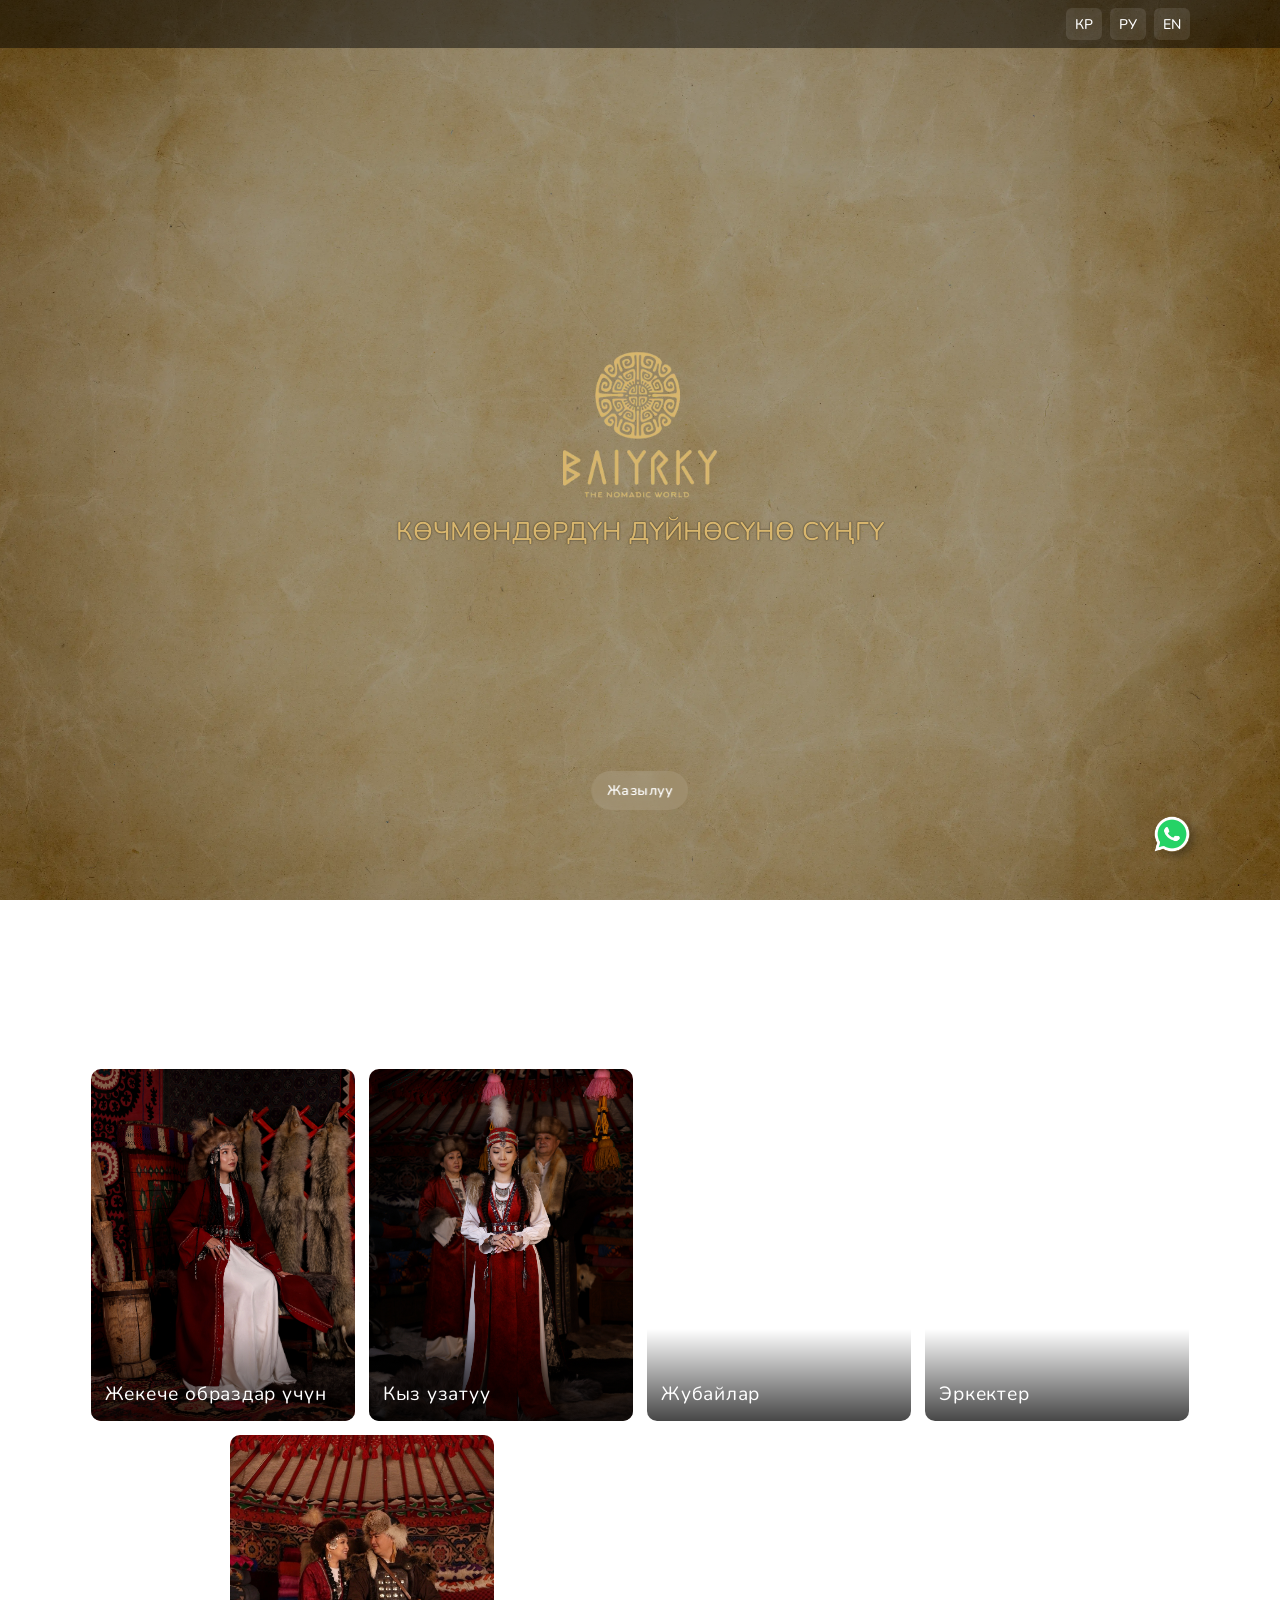
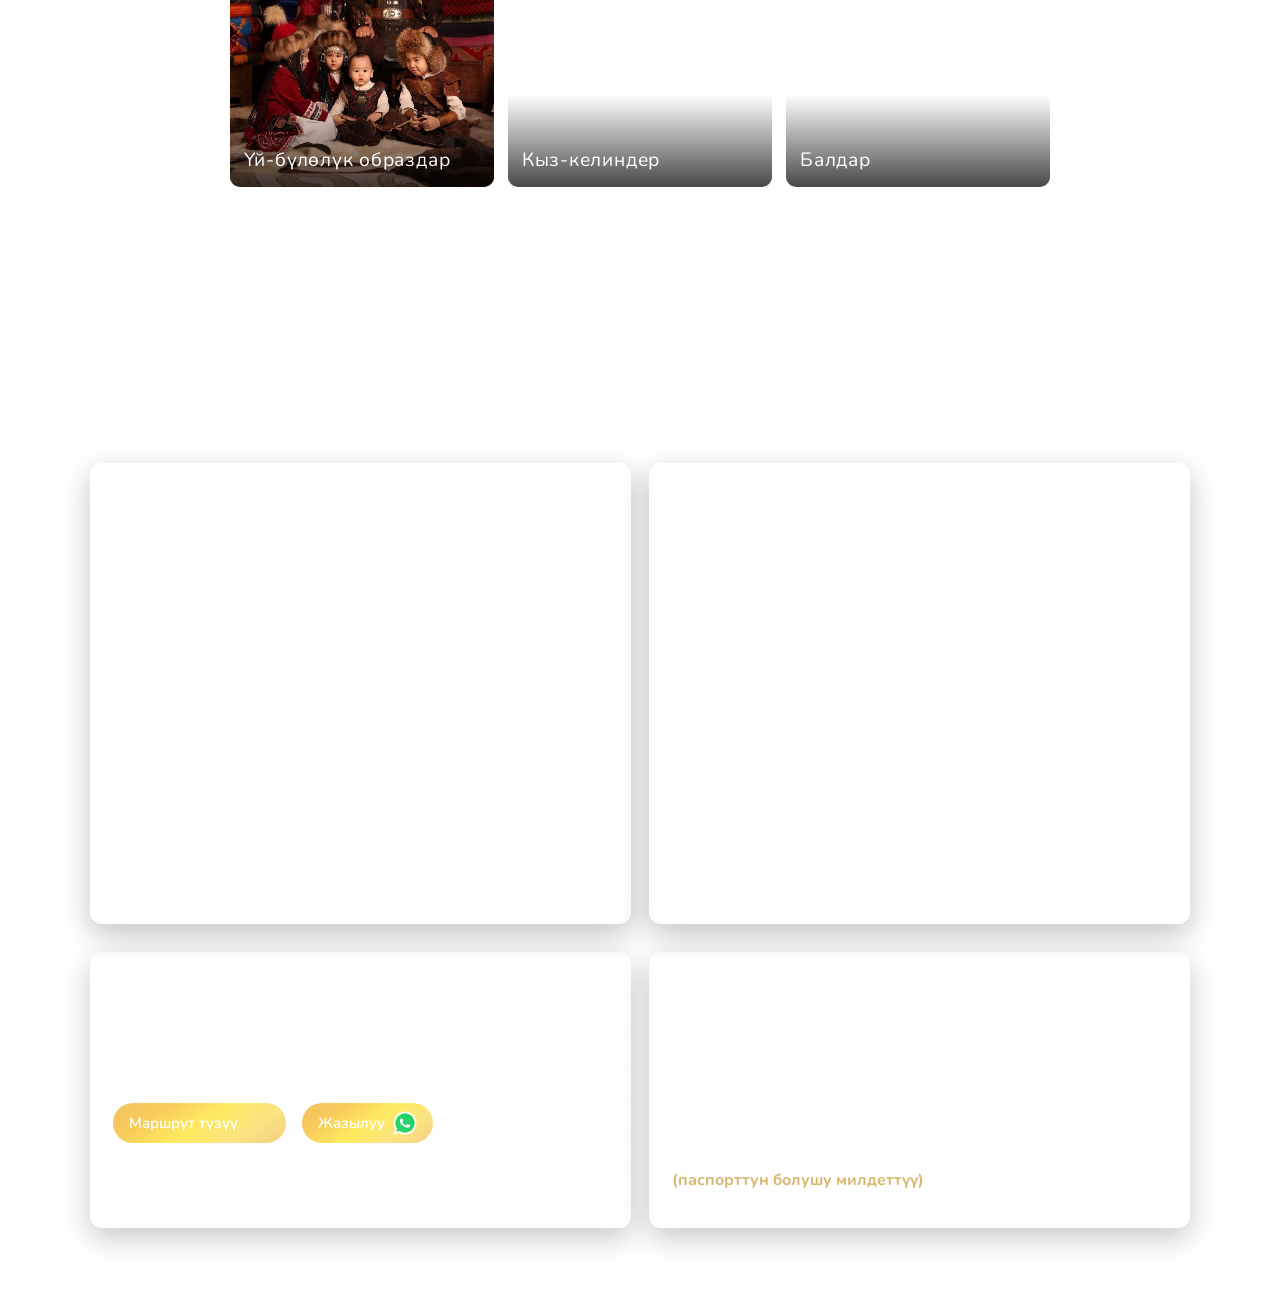
==== commit 29812302: "asd" ====
--- a/index.html
+++ b/index.html
@@ -1,5 +1,5 @@
 <!doctype html>
-<html lang="ru">
+<html lang="ky">
   <head>
     <meta charset="UTF-8" />
     <meta name="viewport" content="width=device-width, initial-scale=1.0" />
@@ -9,30 +9,7 @@
     <link rel="preconnect" href="https://fonts.gstatic.com" crossorigin />
 
     <link
-      href="https://fonts.googleapis.com/css2?
-family=Inter+Tight:ital,wght@0,100..900;1,100..900&
-family=PT+Serif:ital,wght@0,400;0,700;1,400;1,700&
-family=Playfair+Display:ital,wght@0,400..900;1,400..900&
-family=Montserrat:wght@300;400;500;600;700&
-family=Rubik:ital,wght@0,300..900;1,300..900&
-family=Roboto:wght@300;400;500;700&
-family=Manrope:wght@200..800&
-family=Cormorant:ital,wght@0,300..700;1,300..700&
-family=Lora:ital,wght@0,400..700;1,400..700&
-family=Open+Sans:wght@300..700&
-display=swap"
-      rel="stylesheet"
-    />
-    <link
-      href="https://fonts.googleapis.com/css2?family=Caveat:wght@400..700&display=swap"
-      rel="stylesheet"
-    />
-    <link
-      href="https://fonts.googleapis.com/css2?family=Philosopher:ital,wght@0,400;0,700;1,400;1,700&display=swap"
-      rel="stylesheet"
-    />
-    <link
-      href="https://fonts.googleapis.com/css2?family=Roboto&family=Old+Standard+TT&display=swap"
+      href="https://fonts.googleapis.com/css2?family=Nunito:wght@200..900&display=swap"
       rel="stylesheet"
     />
     <title>BAYIRKY</title>
@@ -42,18 +19,19 @@
       <a class="whatsapp_btn" href="https://wa.me/709631003">
         <img
           alt="send-to-wh"
-          src="assets/whatsapp.png"
+          src="assets/whatsapp.webp"
           width="36"
-          height="auto"
+          height="36"
+          decoding="async"
         />
       </a>
 
       <div class="main__bg_text_block">
         <div class="container main__header">
           <ul class="main__header_lang_container no_select">
-            <li><a href="/kr" class="main__header_lang_link">кр</a></li>
-            <li><a href="/ru" class="main__header_lang_link">ру</a></li>
-            <li><a href="/en" class="main__header_lang_link">en</a></li>
+            <li><a href="index.html" class="main__header_lang_link">кр</a></li>
+            <li><a href="ru.html" class="main__header_lang_link">ру</a></li>
+            <li><a href="en.html" class="main__header_lang_link">en</a></li>
           </ul>
         </div>
 
@@ -61,41 +39,19 @@
           <div class="main__logo_des_container no_select">
             <img
               alt="logo"
-              src="assets/logo-without-bg.png"
+              src="assets/logo-without-bg.webp"
               class="main__logo"
+              fetchpriority="high"
+              decoding="async"
             />
-            <h6 class="main__desc">Окунись в мир кочевников</h6>
             <h6 class="main__desc">Көчмөндөрдүн дүйнөсүнө сүңгү</h6>
-            <h6 class="main__desc">Immerse yourself in the world of nomads</h6>
           </div>
-          <a href="#info" class="main__next_btn no_select">записаться</a>
-          <ul class="test_change_font_buttons no_select">
-            <!-- <li><button data-font="playfair">Playfair</button></li>
-            <li><button data-font="ptserif">PT Serif</button></li>
-            <li><button data-font="montserrat">Montserrat</button></li>
-            <li><button data-font="cormorant">Cormorant</button></li>
-            <li><button data-font="roboto">Roboto</button></li>
-            <li><button data-font="opensans">Open Sans</button></li>
-            <li><button data-font="lora">Lora</button></li>
-            <li><button data-font="rubik">Rubik</button></li>
-            <li><button data-font="manrope">Manrope</button></li> -->
-            <li><button data-font="daydreaming">Daydreaming</button></li>
-            <li><button data-font="involve">Involve</button></li>
-            <li><button data-font="oldstandard">Old Standard</button></li>
-            <li><button data-font="roboto">Roboto</button></li>
-          </ul>
-          <div class="bg_switch_buttons no_select">
-            <button data-bg="default" style="background-color: aqua">
-              Default BG
-            </button>
-            <button data-bg="red" style="background-color: aqua">Red BG</button>
-          </div>
+          <a href="#info" class="main__next_btn no_select">Жазылуу</a>
         </div>
 
         <section id="work" class="container work__container">
           <div class="work__header">
-            <p class="work__eyebrow">Коллекция костюмов</p>
-            <h3 class="work__main_title">Предназначенная для</h3>
+            <p class="work__main_title">Кийим коллекциясы</p>
             <div class="work__divider">
               <span class="work__divider_gem">◆</span>
             </div>
@@ -106,13 +62,15 @@
               <div class="work__card_inner">
                 <img
                   alt="collage-element-1"
-                  src="assets/content-1.jpeg"
-                  loading="lazy"
-                />
-                <div class="work__card_overlay">
-                  <h4 class="work__collage_item_title">
-                    Индивидуальных образов
-                  </h4>
+                  src="assets/compressed/content-1_com.webp"
+                  data-fullsrc="assets/content-1.webp"
+                  loading="lazy"
+                  decoding="async"
+                  width="600"
+                  height="800"
+                />
+                <div class="work__card_overlay">
+                  <h4 class="work__collage_item_title">Жекече образдар үчүн</h4>
                 </div>
               </div>
             </li>
@@ -120,8 +78,12 @@
               <div class="work__card_inner">
                 <img
                   alt="collage-element-2"
-                  src="assets/content-2.jpeg"
-                  loading="lazy"
+                  src="assets/compressed/content-2_com.webp"
+                  data-fullsrc="assets/content-2.webp"
+                  loading="lazy"
+                  decoding="async"
+                  width="600"
+                  height="800"
                 />
                 <div class="work__card_overlay">
                   <h4 class="work__collage_item_title">Кыз узатуу</h4>
@@ -132,11 +94,15 @@
               <div class="work__card_inner">
                 <img
                   alt="collage-element-3"
-                  src="assets/content-3.jpeg"
-                  loading="lazy"
-                />
-                <div class="work__card_overlay">
-                  <h4 class="work__collage_item_title">Пар</h4>
+                  src="assets/compressed/content-3_com.webp"
+                  data-fullsrc="assets/content-3.webp"
+                  loading="lazy"
+                  decoding="async"
+                  width="600"
+                  height="800"
+                />
+                <div class="work__card_overlay">
+                  <h4 class="work__collage_item_title">Жубайлар</h4>
                 </div>
               </div>
             </li>
@@ -144,11 +110,15 @@
               <div class="work__card_inner">
                 <img
                   alt="collage-element-4"
-                  src="assets/content-4.jpeg"
-                  loading="lazy"
-                />
-                <div class="work__card_overlay">
-                  <h4 class="work__collage_item_title">Мужчин</h4>
+                  src="assets/compressed/content-4_com.webp"
+                  data-fullsrc="assets/content-4.webp"
+                  loading="lazy"
+                  decoding="async"
+                  width="600"
+                  height="800"
+                />
+                <div class="work__card_overlay">
+                  <h4 class="work__collage_item_title">Эркектер</h4>
                 </div>
               </div>
             </li>
@@ -156,11 +126,15 @@
               <div class="work__card_inner">
                 <img
                   alt="collage-element-5"
-                  src="assets/content-5.jpeg"
-                  loading="lazy"
-                />
-                <div class="work__card_overlay">
-                  <h4 class="work__collage_item_title">Семейных образов</h4>
+                  src="assets/compressed/content-5_com.webp"
+                  data-fullsrc="assets/content-5.webp"
+                  loading="lazy"
+                  decoding="async"
+                  width="600"
+                  height="800"
+                />
+                <div class="work__card_overlay">
+                  <h4 class="work__collage_item_title">Үй-бүлөлүк образдар</h4>
                 </div>
               </div>
             </li>
@@ -168,11 +142,15 @@
               <div class="work__card_inner">
                 <img
                   alt="collage-element-6"
-                  src="assets/content-6.jpeg"
-                  loading="lazy"
-                />
-                <div class="work__card_overlay">
-                  <h4 class="work__collage_item_title">Девушек</h4>
+                  src="assets/compressed/content-6_com.webp"
+                  data-fullsrc="assets/content-6.webp"
+                  loading="lazy"
+                  decoding="async"
+                  width="600"
+                  height="800"
+                />
+                <div class="work__card_overlay">
+                  <h4 class="work__collage_item_title">Кыз-келиндер</h4>
                 </div>
               </div>
             </li>
@@ -180,11 +158,15 @@
               <div class="work__card_inner">
                 <img
                   alt="collage-element-7"
-                  src="assets/content-7.jpeg"
-                  loading="lazy"
-                />
-                <div class="work__card_overlay">
-                  <h4 class="work__collage_item_title">Детей</h4>
+                  src="assets/compressed/content-7_com.webp"
+                  data-fullsrc="assets/content-7.webp"
+                  loading="lazy"
+                  decoding="async"
+                  width="600"
+                  height="800"
+                />
+                <div class="work__card_overlay">
+                  <h4 class="work__collage_item_title">Балдар</h4>
                 </div>
               </div>
             </li>
@@ -196,54 +178,53 @@
             <div class="details__wrapper">
               <div class="details__top">
                 <div class="details__heading">
-                  <span class="details__eyebrow">BAIYRKY</span>
                   <h2 class="details__title">
-                    Условия съёмки и важная информация
+                    Съёмка шарттары жана маанилүү маалымат
                   </h2>
                   <p class="details__desc">
-                    Выберите подходящий формат съёмки и ознакомьтесь с локацией,
-                    временем работы и условиями записи.
+                    Съёмканын ылайыктуу форматын тандап, локация, иш убактысы
+                    жана жазылуу шарттары менен таанышыңыз.
                   </p>
                 </div>
               </div>
 
               <div class="details__grid">
                 <section class="info__card">
-                  <h3 class="info__title">Студийная съёмка BAIYRKY</h3>
+                  <h3 class="info__title">BAIYRKY студиясында съёмка</h3>
                   <p class="info__subtitle">
-                    Костюм и аренда студии включены в стоимость
+                    Кийим жана студия ижарасы баага кирет
                   </p>
 
                   <ul class="info__list">
-                    <li>Индивидуальная съёмка — 6000 сом</li>
-                    <li>Парная съёмка — 8000 сом</li>
+                    <li>Жеке съёмка — 6000 сом</li>
+                    <li>Жуптук съёмка — 8000 сом</li>
                   </ul>
 
-                  <h4 class="info__small_title">Дополнительные участники</h4>
+                  <h4 class="info__small_title">Кошумча катышуучулар</h4>
                   <ul class="info__list">
-                    <li>Взрослый — +3 000 сом за человека</li>
-                    <li>Ребёнок до 12 лет — +2 000 сом за человека</li>
-                    <li>Дети до 3 лет — +1 000 сом</li>
-                    <li>Время - 1 час съёмок</li>
+                    <li>Чоң киши — ар бир адамга +3 000 сом</li>
+                    <li>12 жашка чейинки бала — ар бир адамга +2 000 сом</li>
+                    <li>3 жашка чейинки балдар — +1 000 сом</li>
+                    <li>Убакыт - 1 саат съёмка</li>
                   </ul>
                 </section>
 
                 <section class="info__card">
                   <h3 class="info__title">
-                    Если съёмка проходит не в студии BAIYRKY
+                    Эгер съёмка BAIYRKY студиясынан тышкары өтсө
                   </h3>
                   <p class="info__subtitle">
-                    Костюмы забираются в другую локацию
+                    Кийимдер башка локацияга алынып чыгат
                   </p>
 
                   <p class="info__text">
-                    В этом случае действует отдельная стоимость аренды костюмов:
+                    Бул учурда кийим ижарасынын өзүнчө баасы колдонулат:
                   </p>
 
                   <ul class="info__list">
-                    <li>Женские костюмы — от 3 000 до 5 000 сом</li>
-                    <li>Мужские костюмы — от 3 000 до 5 000 сом</li>
-                    <li>Детские костюмы — от 1 000 до 3 000 сом</li>
+                    <li>Аялдардын кийими — 3 000ден 5 000 сомго чейин</li>
+                    <li>Эркектердин кийими — 3 000ден 5 000 сомго чейин</li>
+                    <li>Балдардын кийими — 1 000ден 3 000 сомго чейин</li>
                   </ul>
                 </section>
               </div>
@@ -251,9 +232,9 @@
               <footer id="info" class="site__footer">
                 <div class="site__footer_card">
                   <span class="site__footer_label">Локация</span>
-                  <h3 class="site__footer_title">Адрес студии</h3>
+                  <h3 class="site__footer_title">Студиянын дареги</h3>
                   <p class="site__footer_text">
-                    Жибек Жолу 625/1, Кыргыз фильм, 1 этаж
+                    Жибек Жолу 625/1, Кыргыз фильм, 1-кабат
                   </p>
                   <div class="site__footer_btn_container">
                     <a
@@ -262,12 +243,13 @@
                       target="_blank"
                       rel="noreferrer"
                     >
-                      Построить маршрут
+                      Маршрут түзүү
                       <img
                         alt="send-to-wh"
-                        src="assets/location.png"
+                        src="assets/location.webp"
                         width="24"
-                        height="auto"
+                        height="24"
+                        decoding="async"
                       />
                     </a>
                     <a
@@ -276,26 +258,31 @@
                       target="_blank"
                       rel="noreferrer"
                     >
-                      Записаться
+                      Жазылуу
                       <img
                         alt="send-to-wh"
-                        src="assets/whatsapp.png"
+                        src="assets/whatsapp.webp"
                         width="24"
-                        height="auto"
+                        height="24"
+                        decoding="async"
                       />
                     </a>
                   </div>
                 </div>
 
                 <div class="site__footer_card">
-                  <span class="site__footer_label">Время работы</span>
-                  <h3 class="site__footer_title">Режим работы</h3>
+                  <span class="site__footer_label">Иш убактысы</span>
+                  <h3 class="site__footer_title">Иш режими</h3>
                   <p class="site__footer_text">
-                    Ежедневно с 10:00 до 21:00 (без выходных)
-                  </p>
-                  <p class="site__footer_text">Перерыв на обед: 13:00–14:00</p>
+                    Күн сайын 10:00дөн 21:00гө чейин (дем алышсыз)
+                  </p>
+                  <p class="site__footer_text">Түшкү тыныгуу: 13:00–14:00</p>
                   <p class="site__footer_text">
-                    Работа по предварительной записи
+                    Алдын ала жазылуу менен иштейт
+                    <br />
+                    <span class="site__footer_note">
+                      (паспорттун болушу милдеттүү)
+                    </span>
                   </p>
                 </div>
               </footer>
@@ -305,30 +292,49 @@
       </div>
     </main>
     <script>
-      const bgButtons = document.querySelectorAll(".bg_switch_buttons button");
-      const buttons = document.querySelectorAll(
-        ".test_change_font_buttons button",
-      );
-
-      bgButtons.forEach((btn) => {
-        btn.addEventListener("click", () => {
-          document.body.classList.remove("bg-default", "bg-red");
-
-          const bg = btn.dataset.bg;
-
-          document.body.classList.add(`bg-${bg}`);
+      (() => {
+        const isMobile = window.matchMedia("(max-width: 500px)").matches;
+
+        const progressiveImages =
+          document.querySelectorAll("img[data-fullsrc]");
+
+        progressiveImages.forEach((image) => {
+          const fullSource = image.dataset.fullsrc;
+          if (!fullSource) return;
+
+          const fullImage = new Image();
+          fullImage.decoding = "async";
+          fullImage.src = fullSource;
+          fullImage.onload = () => {
+            image.classList.add("is-swapping");
+            image.addEventListener(
+              "load",
+              () => {
+                image.classList.remove("is-swapping");
+              },
+              { once: true },
+            );
+            image.src = fullSource;
+          };
         });
-      });
-
-      buttons.forEach((btn) => {
-        btn.addEventListener("click", () => {
-          document.body.className = "";
-
-          const font = btn.dataset.font;
-
-          document.body.classList.add(`font-${font}`);
-        });
-      });
+
+        if (isMobile) {
+          const fullMobileBackground = new Image();
+          fullMobileBackground.decoding = "async";
+          fullMobileBackground.src = "assets/red-bg.webp";
+          fullMobileBackground.onload = () => {
+            document.body.classList.add("bg-full-mobile");
+          };
+          return;
+        }
+
+        const fullBackground = new Image();
+        fullBackground.decoding = "async";
+        fullBackground.src = "assets/new-bg.webp";
+        fullBackground.onload = () => {
+          document.body.classList.add("bg-full");
+        };
+      })();
     </script>
   </body>
 </html>
--- a/styles.css
+++ b/styles.css
@@ -1,45 +1,3 @@
-@font-face {
-  font-family: "Daydreaming";
-  src: url("fonts/Daydreaming-Bold.otf") format("opentype");
-  font-weight: 700;
-}
-
-@font-face {
-  font-family: "Involve";
-  src: url("fonts/Involve-Regular.ttf");
-  font-weight: 400;
-}
-
-@font-face {
-  font-family: "Involve";
-  src: url("fonts/Involve-Medium.ttf");
-  font-weight: 500;
-}
-
-@font-face {
-  font-family: "Involve";
-  src: url("fonts/Involve-SemiBold.ttf");
-  font-weight: 600;
-}
-
-@font-face {
-  font-family: "Involve";
-  src: url("fonts/Involve-Bold.ttf");
-  font-weight: 700;
-}
-
-@font-face {
-  font-family: "Old Standard";
-  src: url("fonts/OldStandard-Regular.otf");
-  font-weight: 400;
-}
-
-@font-face {
-  font-family: "Old Standard";
-  src: url("fonts/OldStandard-Bold.otf");
-  font-weight: 700;
-}
-
 :root {
   --text-main: #0f172a;
   --text-muted: #64748b;
@@ -49,6 +7,9 @@
   --card-dark-border: rgba(255, 255, 255, 0.1);
   --card-dark-hover: rgba(255, 255, 255, 0.09);
   --accent-soft: rgba(255, 255, 255, 0.14);
+  --main-desc-size: 2vw;
+  --heading-size: calc(var(--main-desc-size) * 0.9);
+  --content-size: calc(var(--main-desc-size) * 0.75);
 }
 
 ::-webkit-scrollbar-thumb {
@@ -64,9 +25,7 @@
 }
 
 body {
-  font-family: "Caveat", cursive;
-  /* font-family: "PT Serif", serif; */
-  /* font-family: "Montserrat", sans-serif; */
+  font-family: "Nunito", sans-serif;
   min-height: 100%;
   margin: 0;
   padding: 0;
@@ -75,64 +34,6 @@
   color: var(--text-main);
 }
 
-/* фффффффффффффффффффффффффффффффффффффффффффффффффффффффффффффффффффффффффффффффффффффффффффффффффффф */
-/* фффффффффффффффффффффффффффффффффффффффффффффффффффффффффффффффффффффффффффффффффффффффффффффффффффф */
-/* фффффффффффффффффффффффффффффффффффффффффффффффффффффффффффффффффффффффффффффффффффффффффффффффффффф */
-body.font-playfair {
-  font-family: "Playfair Display", serif;
-}
-
-body.font-ptserif {
-  font-family: "PT Serif", serif;
-}
-
-body.font-montserrat {
-  font-family: "Montserrat", sans-serif;
-}
-
-body.font-cormorant {
-  font-family: "Cormorant", serif;
-}
-
-body.font-roboto {
-  font-family: "Roboto", sans-serif;
-}
-
-body.font-opensans {
-  font-family: "Open Sans", sans-serif;
-}
-
-body.font-lora {
-  font-family: "Lora", serif;
-}
-
-body.font-rubik {
-  font-family: "Rubik", sans-serif;
-}
-
-body.font-manrope {
-  font-family: "Manrope", sans-serif;
-}
-
-body.font-daydreaming {
-  font-family: "Daydreaming", cursive;
-}
-
-body.font-involve {
-  font-family: "Involve", sans-serif;
-}
-
-body.font-oldstandard {
-  font-family: "Old Standard", serif;
-}
-
-body.font-roboto {
-  font-family: "Roboto", sans-serif;
-}
-/* фффффффффффффффффффффффффффффффффффффффффффффффффффффффффффффффффффффффффффффффффффффффффффффффффффф */
-/* фффффффффффффффффффффффффффффффффффффффффффффффффффффффффффффффффффффффффффффффффффффффффффффффффффф */
-/* фффффффффффффффффффффффффффффффффффффффффффффффффффффффффффффффффффффффффффффффффффффффффффффффффффф */
-
 * {
   box-sizing: border-box;
   scrollbar-width: thin;
@@ -151,7 +52,6 @@
   font-size: 2.5rem;
   margin: 0 0 44px;
   text-align: start;
-  /* font-family: "Playfair Display", serif; */
 }
 
 .no_select {
@@ -189,31 +89,29 @@
 /* Main ================================================= */
 
 .main__bg_text_block {
+  position: relative;
+  isolation: isolate;
   min-height: 100dvh;
-
+  color: white;
+}
+
+.main__bg_text_block::before {
+  content: "";
+  position: fixed;
+  inset: 0;
+  z-index: -1;
+  background-image:
+    linear-gradient(rgba(0, 0, 0, 0.35), rgba(0, 0, 0, 0.35)),
+    url("assets/compressed/new-bg_com.webp");
+  background-size: cover;
+  background-position: center;
+  background-repeat: no-repeat;
+}
+
+body.bg-full .main__bg_text_block::before {
   background-image:
     linear-gradient(rgba(0, 0, 0, 0.35), rgba(0, 0, 0, 0.35)),
     url("assets/new-bg.webp");
-
-  background-size: cover;
-  background-position: center;
-  background-repeat: no-repeat;
-
-  background-attachment: fixed; /* 🔥 ВОТ ЭТО КЛЮЧ */
-
-  color: white;
-}
-
-.bg-red .main__bg_text_block {
-  background-image:
-    linear-gradient(rgba(0, 0, 0, 0.35), rgba(0, 0, 0, 0.35)),
-    url("assets/red-bg.jpeg");
-}
-
-.bg_switch_buttons {
-  position: absolute;
-  top: 15%;
-  left: 4%;
 }
 
 /* @media (max-width: 500px) {
@@ -260,20 +158,6 @@
   margin: 0;
   padding: 0;
   flex-wrap: wrap;
-}
-
-.test_change_font_buttons {
-  z-index: 100;
-  display: flex;
-  align-items: center;
-  list-style: none;
-  gap: 0.5rem;
-  margin: 0;
-  padding: 0;
-  flex-wrap: wrap;
-  position: fixed;
-  top: 10%;
-  left: 4%;
 }
 
 .main__header_lang_link {
@@ -287,7 +171,7 @@
   color: #fff;
   background: rgba(255, 255, 255, 0.1);
   font-size: 0.875rem;
-  font-weight: 600;
+  font-weight: 500;
   text-transform: uppercase;
   -webkit-tap-highlight-color: transparent;
 }
@@ -318,11 +202,18 @@
     padding: 0 0.45rem;
     font-size: 0.8rem;
   }
-  .main__bg_text_block {
+  .main__bg_text_block::before {
     background-image:
       linear-gradient(rgba(0, 0, 0, 0.35), rgba(0, 0, 0, 0.35)),
-      url("assets/new-bg-mobile.webp");
-    background-attachment: fixed;
+      url("assets/compressed/red-bg_com.webp");
+  }
+}
+
+@media (max-width: 500px) {
+  body.bg-full-mobile .main__bg_text_block::before {
+    background-image:
+      linear-gradient(rgba(0, 0, 0, 0.35), rgba(0, 0, 0, 0.35)),
+      url("assets/red-bg.webp");
   }
 }
 
@@ -347,14 +238,13 @@
 }
 
 .main__desc {
-  font-size: 2vw;
+  font-size: var(--main-desc-size);
   text-align: center;
   padding-top: 1rem;
   margin: 0;
-  /* font-weight: 100; */
   color: #d8b66e;
   text-transform: uppercase;
-  /* font-family: "Playfair Display", serif; */
+  font-weight: 500;
   text-shadow:
     0 0 1px #00000080,
     0 0 2px #00000080;
@@ -372,7 +262,7 @@
   backdrop-filter: blur(8px);
   color: #fff;
   font-size: 14px;
-  font-weight: 700;
+  font-weight: 600;
   letter-spacing: 0.5px;
   cursor: pointer;
   transition: transform 0.2s ease;
@@ -380,15 +270,17 @@
 }
 
 @media (max-width: 500px) {
+  :root {
+    --main-desc-size: 1.25rem;
+  }
+
   .main__logo {
-    width: 7rem;
+    width: 4.5rem;
   }
 
   .main__desc {
-    font-size: 2rem;
-    /* width: 9rem; */
     font-weight: 500;
-    line-height: 34px;
+    line-height: 1.45;
   }
 }
 
@@ -416,14 +308,12 @@
   text-transform: uppercase;
   opacity: 0.6;
   font-weight: 400;
-  font-family: "Philosopher", serif;
 }
 
 .work__main_title {
-  font-family: "Philosopher", serif;
-  font-size: 3rem;
-  font-weight: 700;
-  font-style: italic;
+  font-size: var(--heading-size);
+  font-weight: 600;
+  font-style: normal;
   margin: 0;
   letter-spacing: 0.03em;
   line-height: 1.15;
@@ -480,7 +370,15 @@
   height: 100%;
   object-fit: cover;
   display: block;
-  transition: transform 0.45s ease;
+  transition:
+    transform 0.45s ease,
+    opacity 0.35s ease,
+    filter 0.35s ease;
+}
+
+.work__card_inner img.is-swapping {
+  opacity: 0.72;
+  filter: blur(2px);
 }
 
 .work__card_inner:hover img {
@@ -500,9 +398,8 @@
 .work__collage_item_title {
   color: #fff;
   margin: 0;
-  font-size: 0.92rem;
+  font-size: var(--content-size);
   font-weight: 400;
-  font-family: "Philosopher", serif;
   letter-spacing: 0.04em;
 }
 
@@ -511,10 +408,6 @@
     flex: 0 0 calc(50% - 7px);
     max-width: calc(50% - 7px);
   }
-
-  .work__main_title {
-    font-size: 2.2rem;
-  }
 }
 
 @media (max-width: 500px) {
@@ -528,10 +421,6 @@
     gap: 8px;
   }
 
-  .work__main_title {
-    font-size: 1.75rem;
-  }
-
   .work__eyebrow {
     font-size: 0.7rem;
     letter-spacing: 0.25em;
@@ -548,10 +437,6 @@
 
   .work__card_overlay {
     padding: 36px 10px 10px;
-  }
-
-  .work__collage_item_title {
-    font-size: 0.8rem;
   }
 }
 
@@ -573,7 +458,7 @@
     #000000; */
   /* background-image:
     linear-gradient(rgba(0, 0, 0, 0.35), rgba(0, 0, 0, 0.35)),
-    url("assets/new-bg.jpg"); */
+    url("assets/new-bg.webp"); */
   color: #ffffff;
   padding: 72px 0 80px;
 }
@@ -593,13 +478,15 @@
 
 .details__heading {
   max-width: 760px;
+  margin: 0 auto;
+  text-align: center;
 }
 
 .details__eyebrow {
   display: inline-block;
   margin-bottom: 16px;
   font-size: 0.88rem;
-  font-weight: 600;
+  font-weight: 500;
   letter-spacing: 0.08em;
   text-transform: uppercase;
   color: rgba(255, 255, 255, 0.78);
@@ -607,9 +494,9 @@
 
 .details__title {
   margin: 0 0 12px;
-  font-size: clamp(1.8rem, 3vw, 2.6rem);
+  font-size: var(--heading-size);
   line-height: 1.15;
-  font-weight: 700;
+  font-weight: 600;
   color: #ffffff;
 }
 
@@ -618,7 +505,7 @@
   max-width: 700px;
   line-height: 1.7;
   color: rgba(255, 255, 255, 0.72);
-  font-size: 1rem;
+  font-size: var(--content-size);
 }
 
 .details__grid {
@@ -651,29 +538,32 @@
 
 .info__title {
   margin: 0 0 10px;
-  font-size: 1.15rem;
-  font-weight: 700;
+  font-size: var(--heading-size);
+  font-weight: 600;
   line-height: 1.35;
   color: #ffffff;
+  text-align: center;
 }
 
 .info__small_title {
   margin: 18px 0 10px;
-  font-size: 0.98rem;
-  font-weight: 600;
+  font-size: var(--heading-size);
+  font-weight: 500;
   line-height: 1.35;
   color: rgba(255, 255, 255, 0.95);
+  text-align: center;
 }
 
 .info__subtitle {
   margin: 0 0 14px;
-  font-size: 0.95rem;
+  font-size: var(--content-size);
   color: rgba(255, 255, 255, 0.65);
   line-height: 1.6;
 }
 
 .info__text {
   margin: 0 0 12px;
+  font-size: var(--content-size);
   color: rgba(255, 255, 255, 0.88);
   line-height: 1.7;
 }
@@ -681,6 +571,7 @@
 .info__list {
   margin: 0;
   padding-left: 18px;
+  font-size: var(--content-size);
   color: rgba(255, 255, 255, 0.92);
   line-height: 1.8;
 }
@@ -715,7 +606,7 @@
   display: inline-block;
   margin-bottom: 10px;
   font-size: 0.78rem;
-  font-weight: 600;
+  font-weight: 500;
   letter-spacing: 0.08em;
   text-transform: uppercase;
   color: rgba(255, 255, 255, 0.56);
@@ -723,14 +614,16 @@
 
 .site__footer_title {
   margin: 0 0 12px;
-  font-size: 1.15rem;
-  font-weight: 700;
+  font-size: var(--heading-size);
+  font-weight: 600;
   line-height: 1.3;
   color: #ffffff;
+  text-align: center;
 }
 
 .site__footer_text {
   margin: 0 0 8px;
+  font-size: var(--content-size);
   color: rgba(255, 255, 255, 0.76);
   line-height: 1.7;
 }
@@ -758,7 +651,7 @@
   );
   color: #ffffff;
   font-size: 0.94rem;
-  font-weight: 700;
+  font-weight: 600;
   transition:
     transform 0.2s ease,
     opacity 0.2s ease,
@@ -768,6 +661,12 @@
   animation: pulse 2s infinite;
 }
 
+.site__footer_note {
+  color: #d8b66e;
+  font-size: 1rem;
+  font-weight: 700;
+}
+
 .site__footer_btn:hover {
   opacity: 0.94;
   box-shadow: 0 10px 24px rgba(255, 255, 255, 0.14);
@@ -799,36 +698,12 @@
     gap: 18px;
   }
 
-  .details__title {
-    font-size: 1.6rem;
-  }
-
-  .details__desc {
-    font-size: 0.95rem;
-  }
-
   .info__card,
   .site__footer_card {
     padding: 18px 16px;
     border-radius: 18px;
   }
 
-  .info__title,
-  .site__footer_title {
-    font-size: 1.02rem;
-  }
-
-  .info__small_title {
-    font-size: 0.95rem;
-  }
-
-  .info__subtitle,
-  .info__text,
-  .info__list,
-  .site__footer_text {
-    font-size: 0.94rem;
-  }
-
   .site__footer_btn {
     width: 100%;
     min-height: 42px;
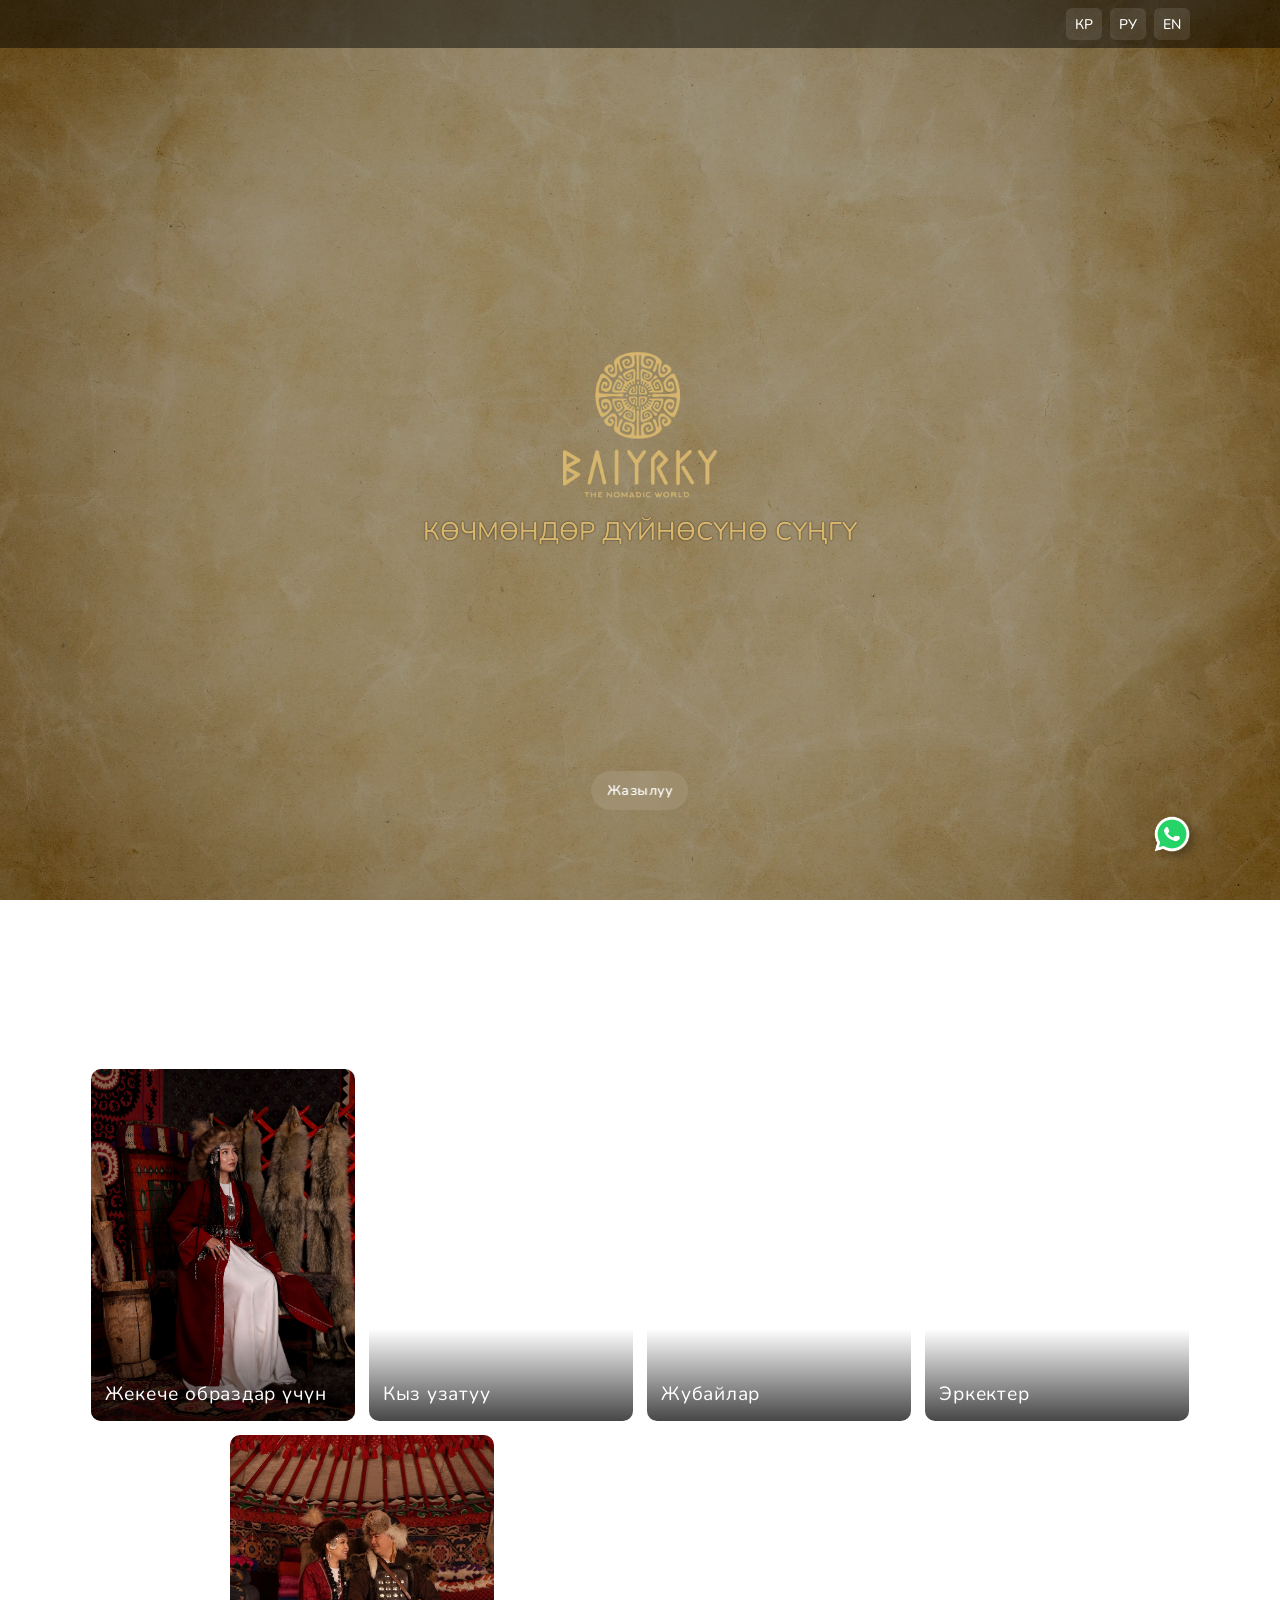
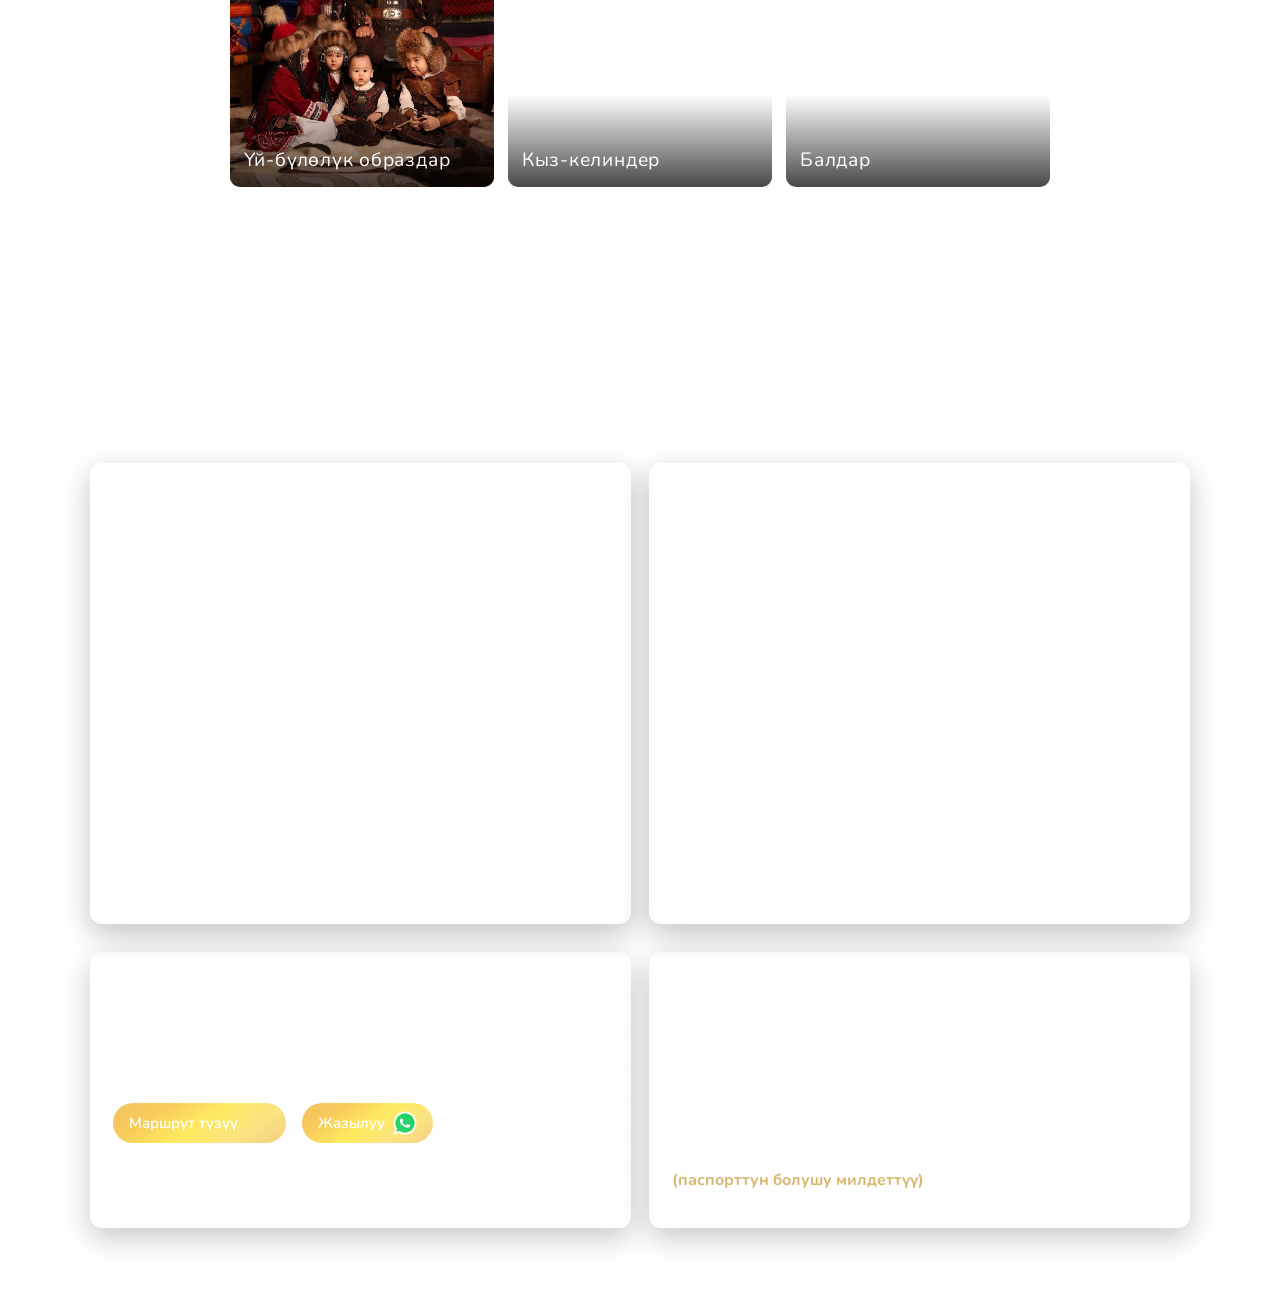
==== commit aaef1a45: "ad" ====
--- a/index.html
+++ b/index.html
@@ -44,7 +44,7 @@
               fetchpriority="high"
               decoding="async"
             />
-            <h6 class="main__desc">Көчмөндөрдүн дүйнөсүнө сүңгү</h6>
+            <h6 class="main__desc">Көчмөндөр дүйнөсүнө сүңгү</h6>
           </div>
           <a href="#info" class="main__next_btn no_select">Жазылуу</a>
         </div>
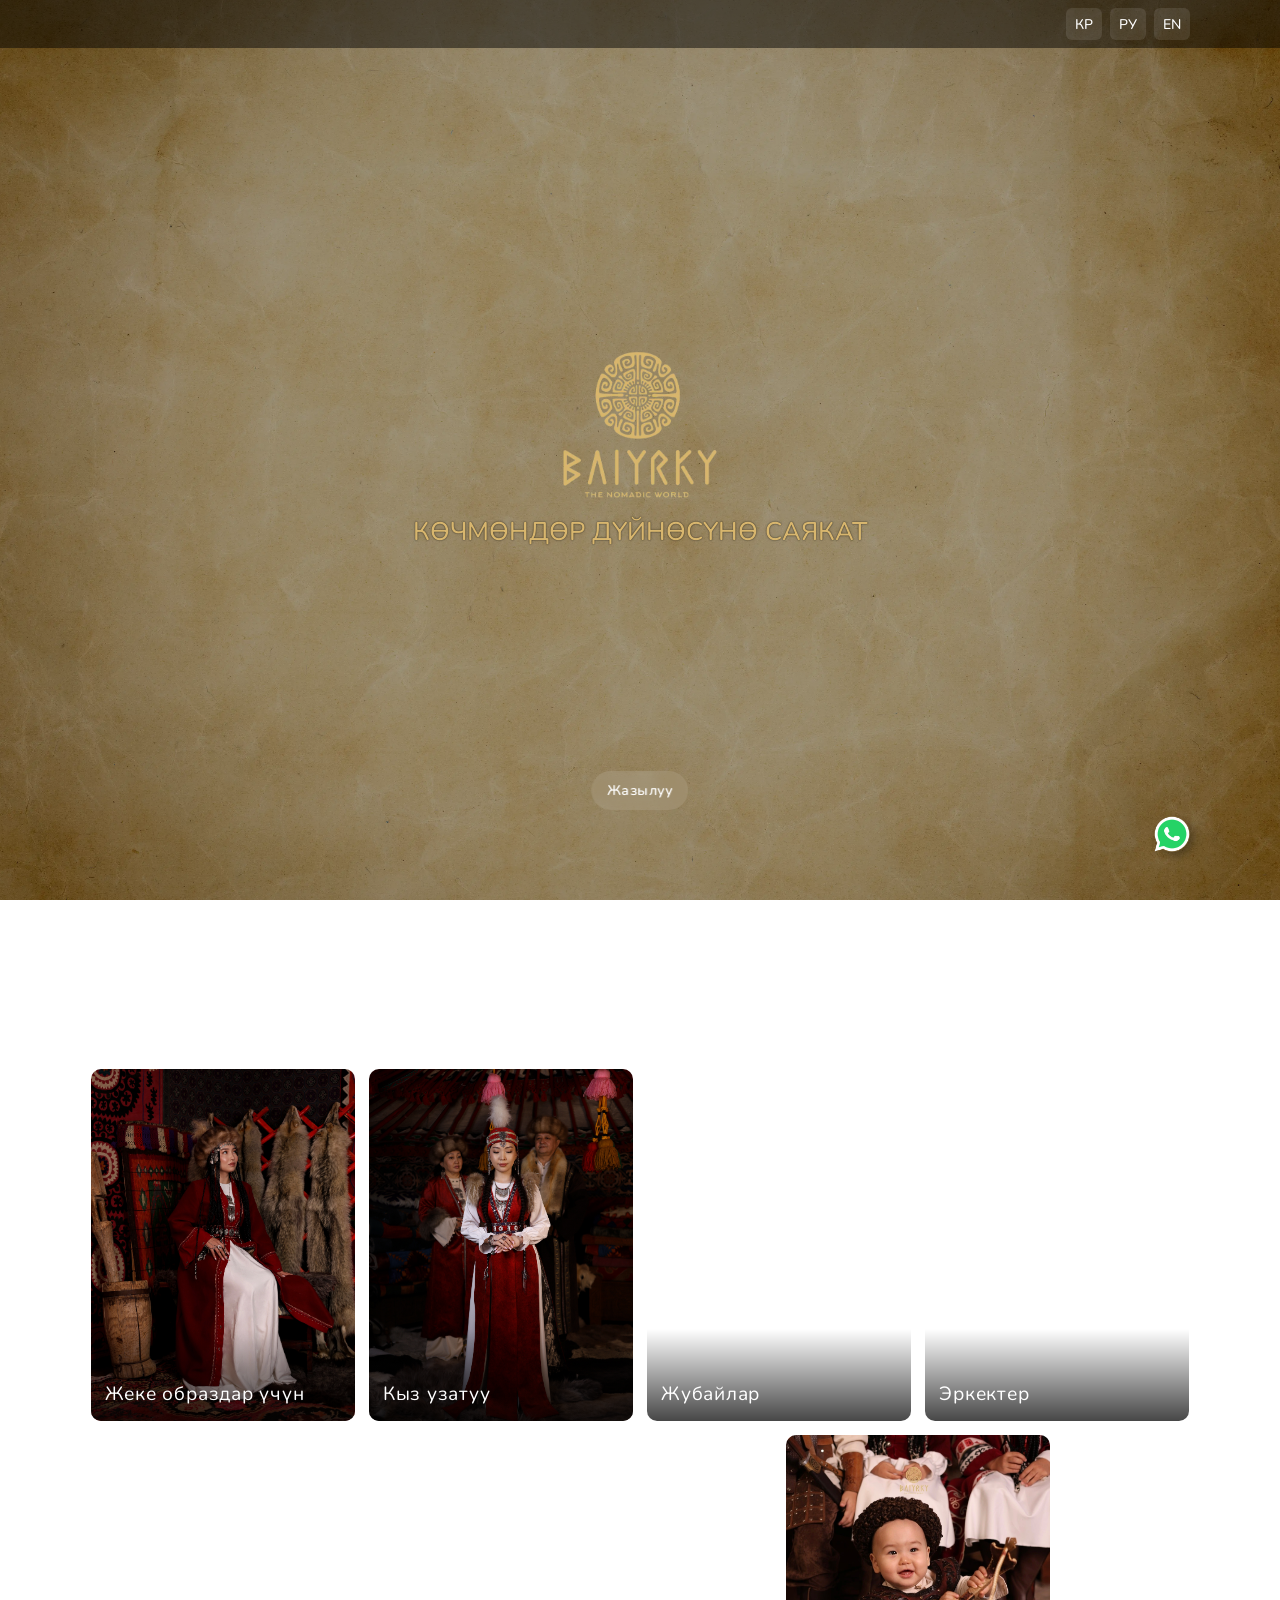
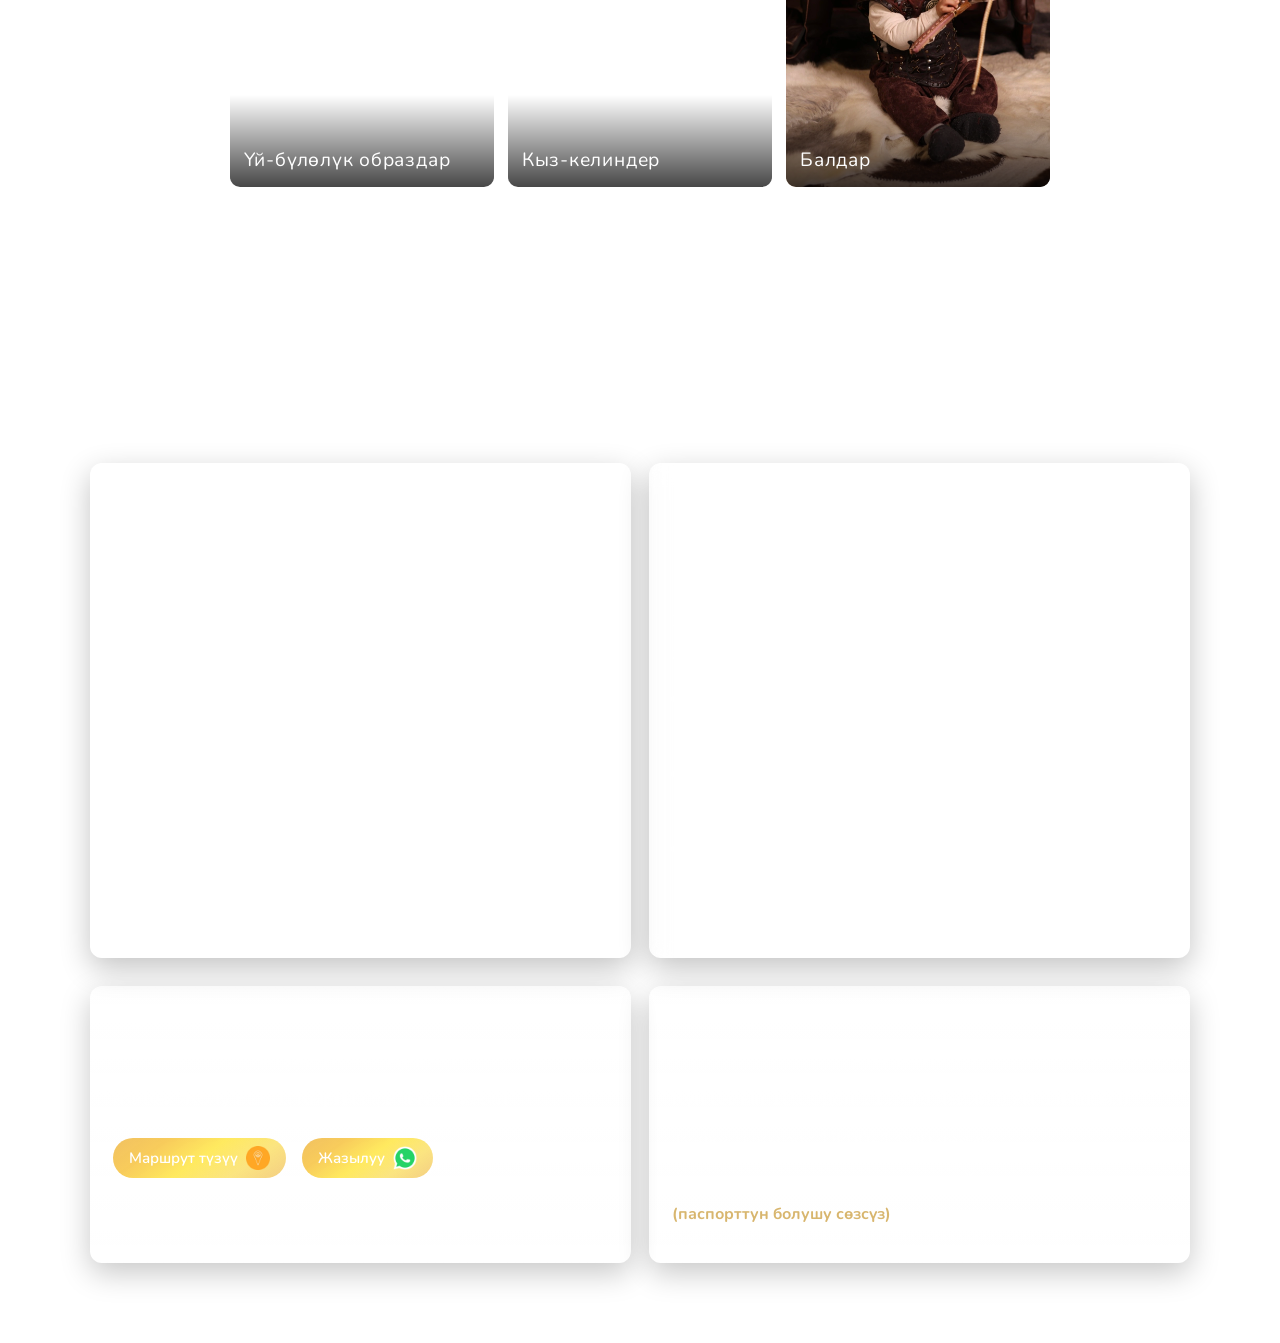
==== commit 747c5271: "asd" ====
--- a/index.html
+++ b/index.html
@@ -44,7 +44,7 @@
               fetchpriority="high"
               decoding="async"
             />
-            <h6 class="main__desc">Көчмөндөр дүйнөсүнө сүңгү</h6>
+            <h6 class="main__desc">Көчмөндөр дүйнөсүнө саякат</h6>
           </div>
           <a href="#info" class="main__next_btn no_select">Жазылуу</a>
         </div>
@@ -70,7 +70,7 @@
                   height="800"
                 />
                 <div class="work__card_overlay">
-                  <h4 class="work__collage_item_title">Жекече образдар үчүн</h4>
+                  <h4 class="work__collage_item_title">Жеке образдар үчүн</h4>
                 </div>
               </div>
             </li>
@@ -202,10 +202,10 @@
 
                   <h4 class="info__small_title">Кошумча катышуучулар</h4>
                   <ul class="info__list">
-                    <li>Чоң киши — ар бир адамга +3 000 сом</li>
-                    <li>12 жашка чейинки бала — ар бир адамга +2 000 сом</li>
-                    <li>3 жашка чейинки балдар — +1 000 сом</li>
-                    <li>Убакыт - 1 саат съёмка</li>
+                    <li>Чоң киши — ар бир адамга +3000 сом</li>
+                    <li>12 жашка чейинки балдар — ар бир балага +2000 сом</li>
+                    <li>3 жашка чейинки балдар — ар бир балага +1000 сом</li>
+                    <li>Убакты - 1 саат</li>
                   </ul>
                 </section>
 
@@ -214,24 +214,24 @@
                     Эгер съёмка BAIYRKY студиясынан тышкары өтсө
                   </h3>
                   <p class="info__subtitle">
-                    Кийимдер башка локацияга алынып чыгат
+                    Кийимдер башка локацияга алып кетилсе
                   </p>
 
                   <p class="info__text">
-                    Бул учурда кийим ижарасынын өзүнчө баасы колдонулат:
+                    Этно-костюмдардын баалары тандалган образга жараша болот:
                   </p>
 
                   <ul class="info__list">
-                    <li>Аялдардын кийими — 3 000ден 5 000 сомго чейин</li>
-                    <li>Эркектердин кийими — 3 000ден 5 000 сомго чейин</li>
-                    <li>Балдардын кийими — 1 000ден 3 000 сомго чейин</li>
+                    <li>Айымдардын образы - 3000 сомдон 5000 сомго чейин</li>
+                    <li>Мырзалардын образы - 3000 сомдон 5000 сомго чейин</li>
+                    <li>Балдардын костюмдары - 1000 сомдон 2000 сомго чейин</li>
                   </ul>
                 </section>
               </div>
 
               <footer id="info" class="site__footer">
                 <div class="site__footer_card">
-                  <span class="site__footer_label">Локация</span>
+                  <span class="site__footer_label">Жайгашкан жери</span>
                   <h3 class="site__footer_title">Студиянын дареги</h3>
                   <p class="site__footer_text">
                     Жибек Жолу 625/1, Кыргыз фильм, 1-кабат
@@ -276,12 +276,14 @@
                   <p class="site__footer_text">
                     Күн сайын 10:00дөн 21:00гө чейин (дем алышсыз)
                   </p>
-                  <p class="site__footer_text">Түшкү тыныгуу: 13:00–14:00</p>
                   <p class="site__footer_text">
-                    Алдын ала жазылуу менен иштейт
+                    Түшкү тыныгуу: 13:00–14:00 чейин
+                  </p>
+                  <p class="site__footer_text">
+                    Алдын ала жазылуу менен иштейбиз
                     <br />
                     <span class="site__footer_note">
-                      (паспорттун болушу милдеттүү)
+                      (паспорттун болушу сөзсүз)
                     </span>
                   </p>
                 </div>
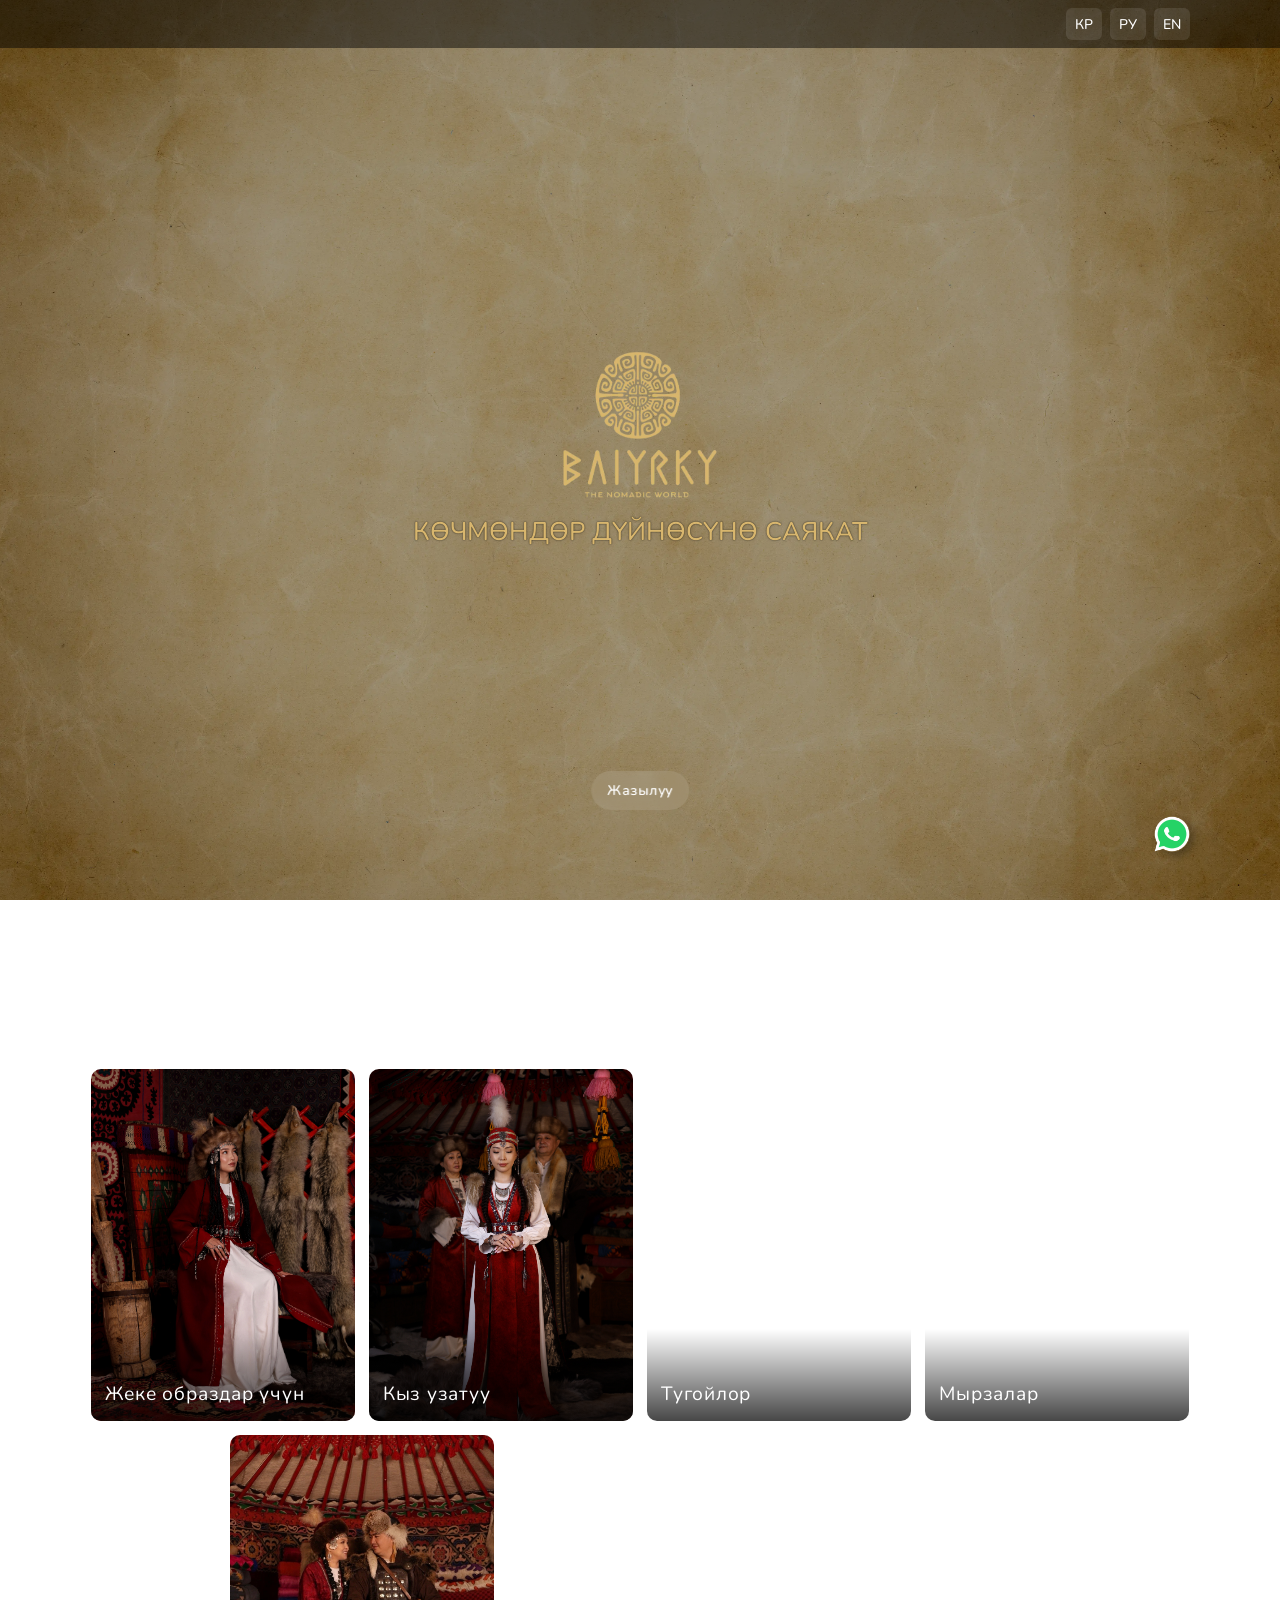
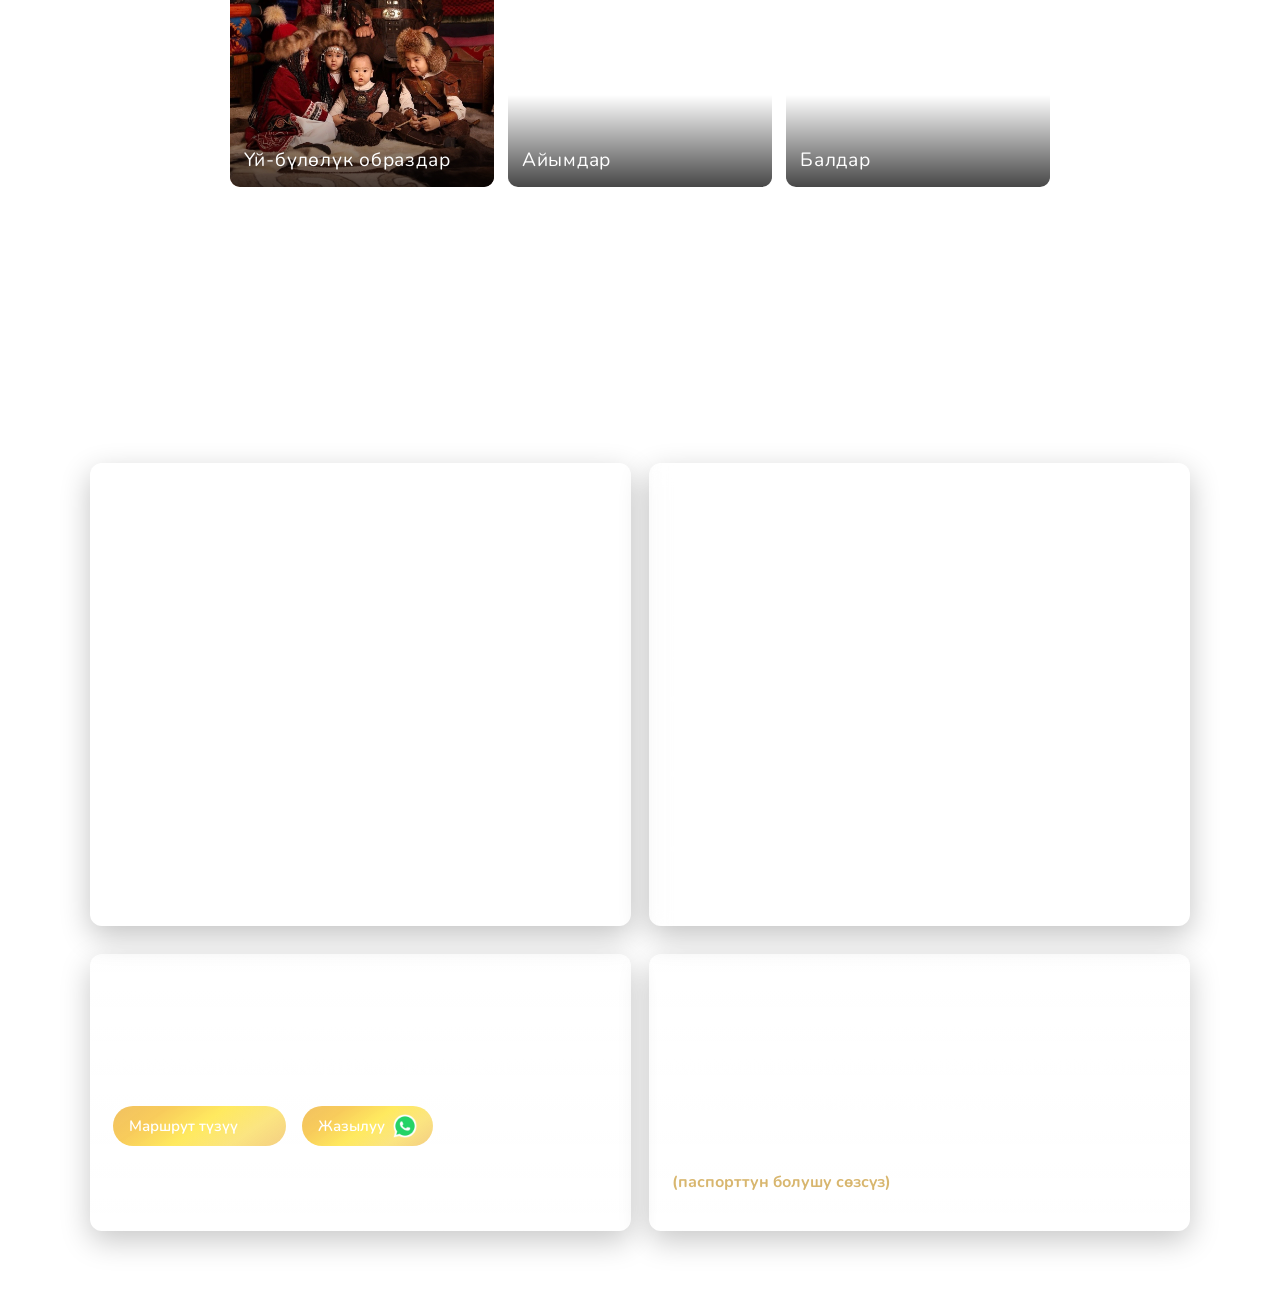
==== commit d07c5446: "asd" ====
--- a/index.html
+++ b/index.html
@@ -102,7 +102,7 @@
                   height="800"
                 />
                 <div class="work__card_overlay">
-                  <h4 class="work__collage_item_title">Жубайлар</h4>
+                  <h4 class="work__collage_item_title">Тугойлор</h4>
                 </div>
               </div>
             </li>
@@ -118,7 +118,7 @@
                   height="800"
                 />
                 <div class="work__card_overlay">
-                  <h4 class="work__collage_item_title">Эркектер</h4>
+                  <h4 class="work__collage_item_title">Мырзалар</h4>
                 </div>
               </div>
             </li>
@@ -150,7 +150,7 @@
                   height="800"
                 />
                 <div class="work__card_overlay">
-                  <h4 class="work__collage_item_title">Кыз-келиндер</h4>
+                  <h4 class="work__collage_item_title">Айымдар</h4>
                 </div>
               </div>
             </li>
@@ -192,19 +192,19 @@
                 <section class="info__card">
                   <h3 class="info__title">BAIYRKY студиясында съёмка</h3>
                   <p class="info__subtitle">
-                    Кийим жана студия ижарасы баага кирет
+                    Кийим жана студия ижарасы баасына кирет
                   </p>
 
                   <ul class="info__list">
-                    <li>Жеке съёмка — 6000 сом</li>
-                    <li>Жуптук съёмка — 8000 сом</li>
+                    <li>Жеке съёмка - 6000 сом</li>
+                    <li>Тугойлор съемкасы - 8000 сом</li>
                   </ul>
 
                   <h4 class="info__small_title">Кошумча катышуучулар</h4>
                   <ul class="info__list">
-                    <li>Чоң киши — ар бир адамга +3000 сом</li>
-                    <li>12 жашка чейинки балдар — ар бир балага +2000 сом</li>
-                    <li>3 жашка чейинки балдар — ар бир балага +1000 сом</li>
+                    <li>Чоң киши - ар бир адамга +3000 сом</li>
+                    <li>12 жашка чейинки балдар - ар бир балага +2000 сом</li>
+                    <li>3 жашка чейинки балдар - ар бир балага +1000 сом</li>
                     <li>Убакты - 1 саат</li>
                   </ul>
                 </section>
@@ -272,12 +272,12 @@
 
                 <div class="site__footer_card">
                   <span class="site__footer_label">Иш убактысы</span>
-                  <h3 class="site__footer_title">Иш режими</h3>
+                  <h3 class="site__footer_title">Иш тартиби</h3>
                   <p class="site__footer_text">
                     Күн сайын 10:00дөн 21:00гө чейин (дем алышсыз)
                   </p>
                   <p class="site__footer_text">
-                    Түшкү тыныгуу: 13:00–14:00 чейин
+                    Түшкү тыныгуу: 13:00-14:00 чейин
                   </p>
                   <p class="site__footer_text">
                     Алдын ала жазылуу менен иштейбиз
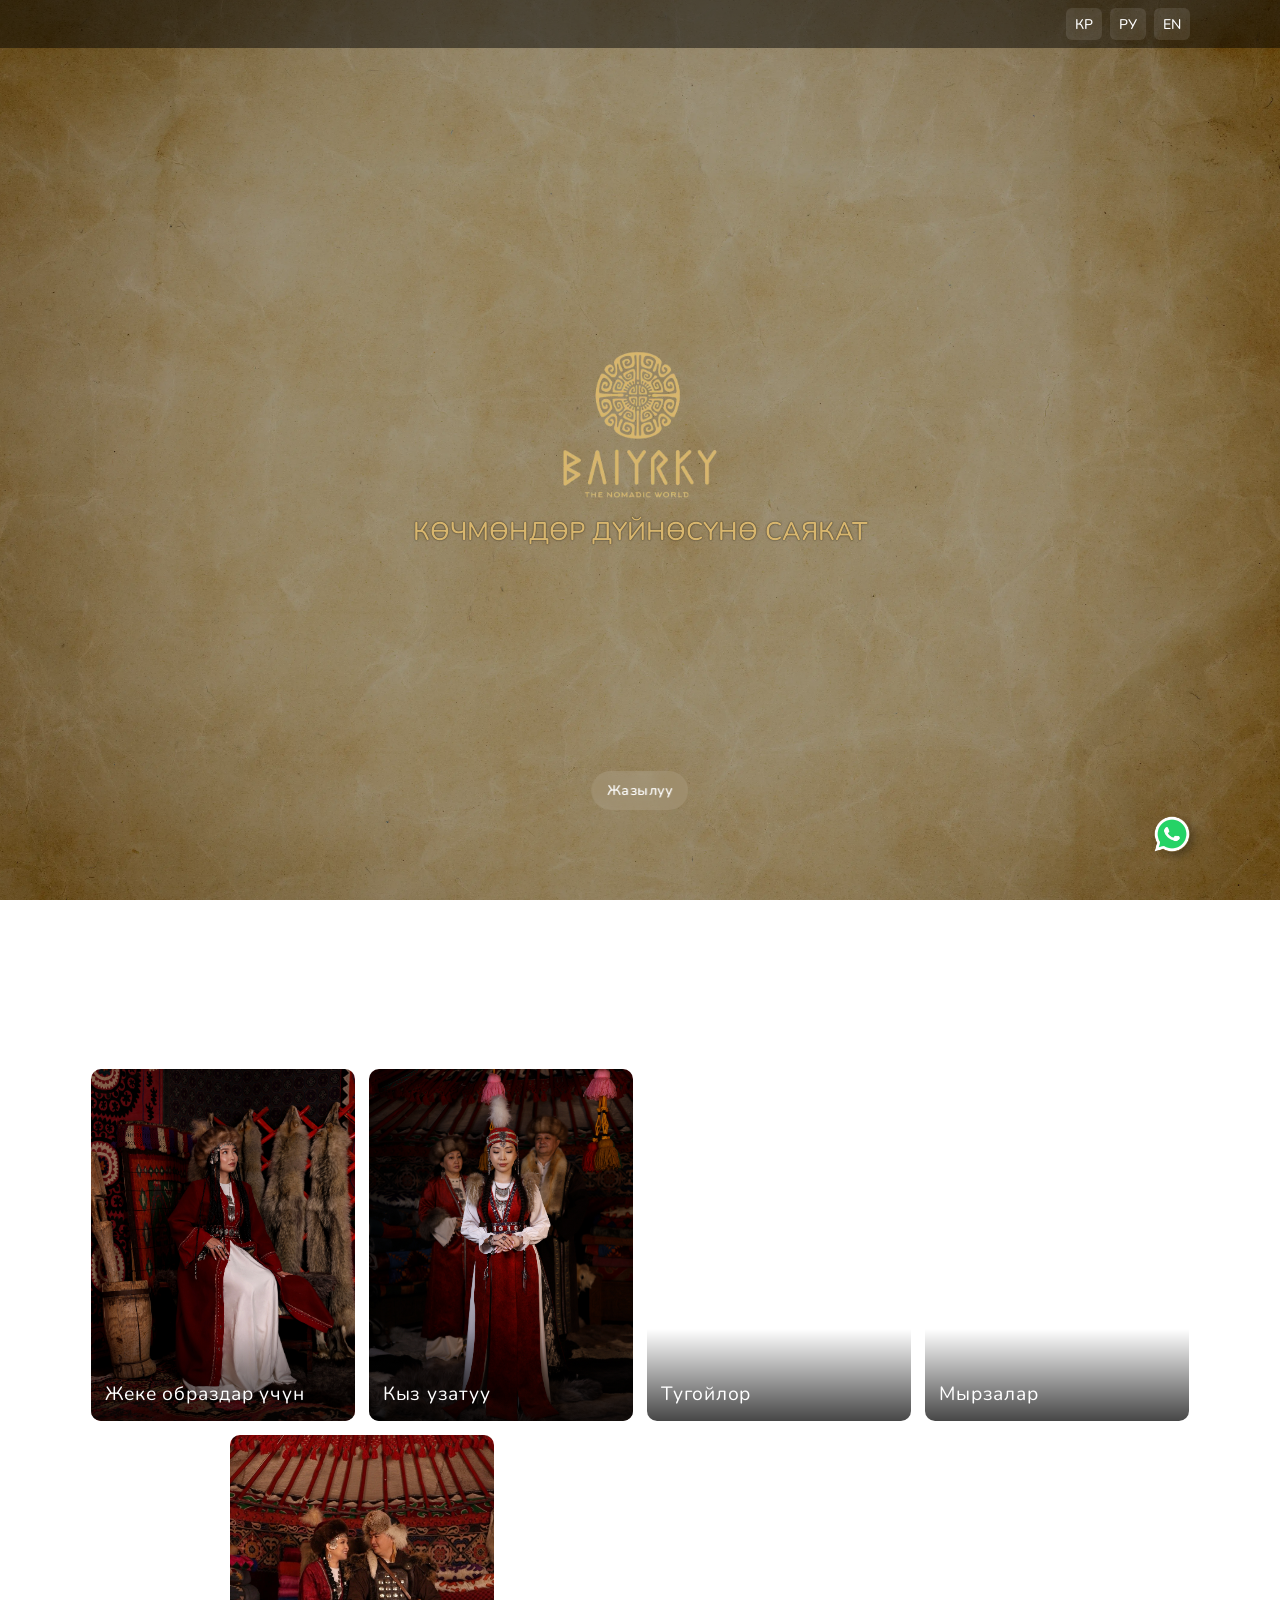
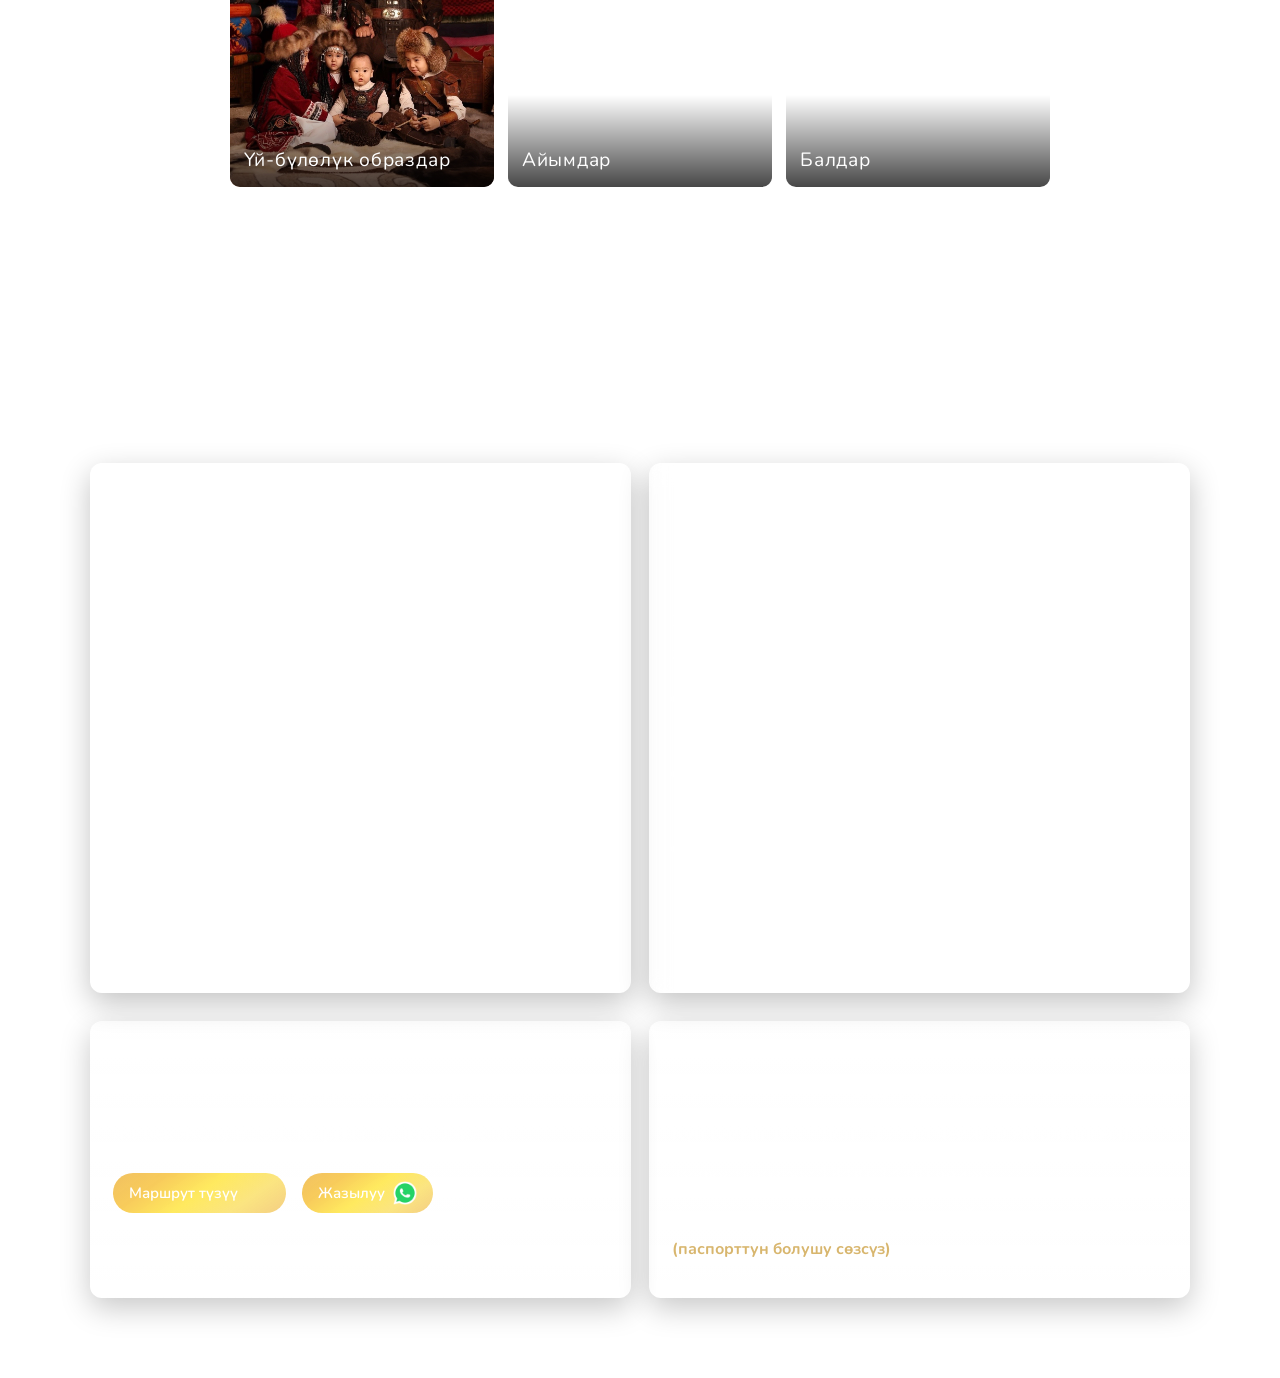
==== commit a848ecac: "asd" ====
--- a/index.html
+++ b/index.html
@@ -226,6 +226,8 @@
                     <li>Мырзалардын образы - 3000 сомдон 5000 сомго чейин</li>
                     <li>Балдардын костюмдары - 1000 сомдон 2000 сомго чейин</li>
                   </ul>
+                  <br />
+                  <p class="info__text">Убактысы : 1 суткага чейин берилет</p>
                 </section>
               </div>
 
